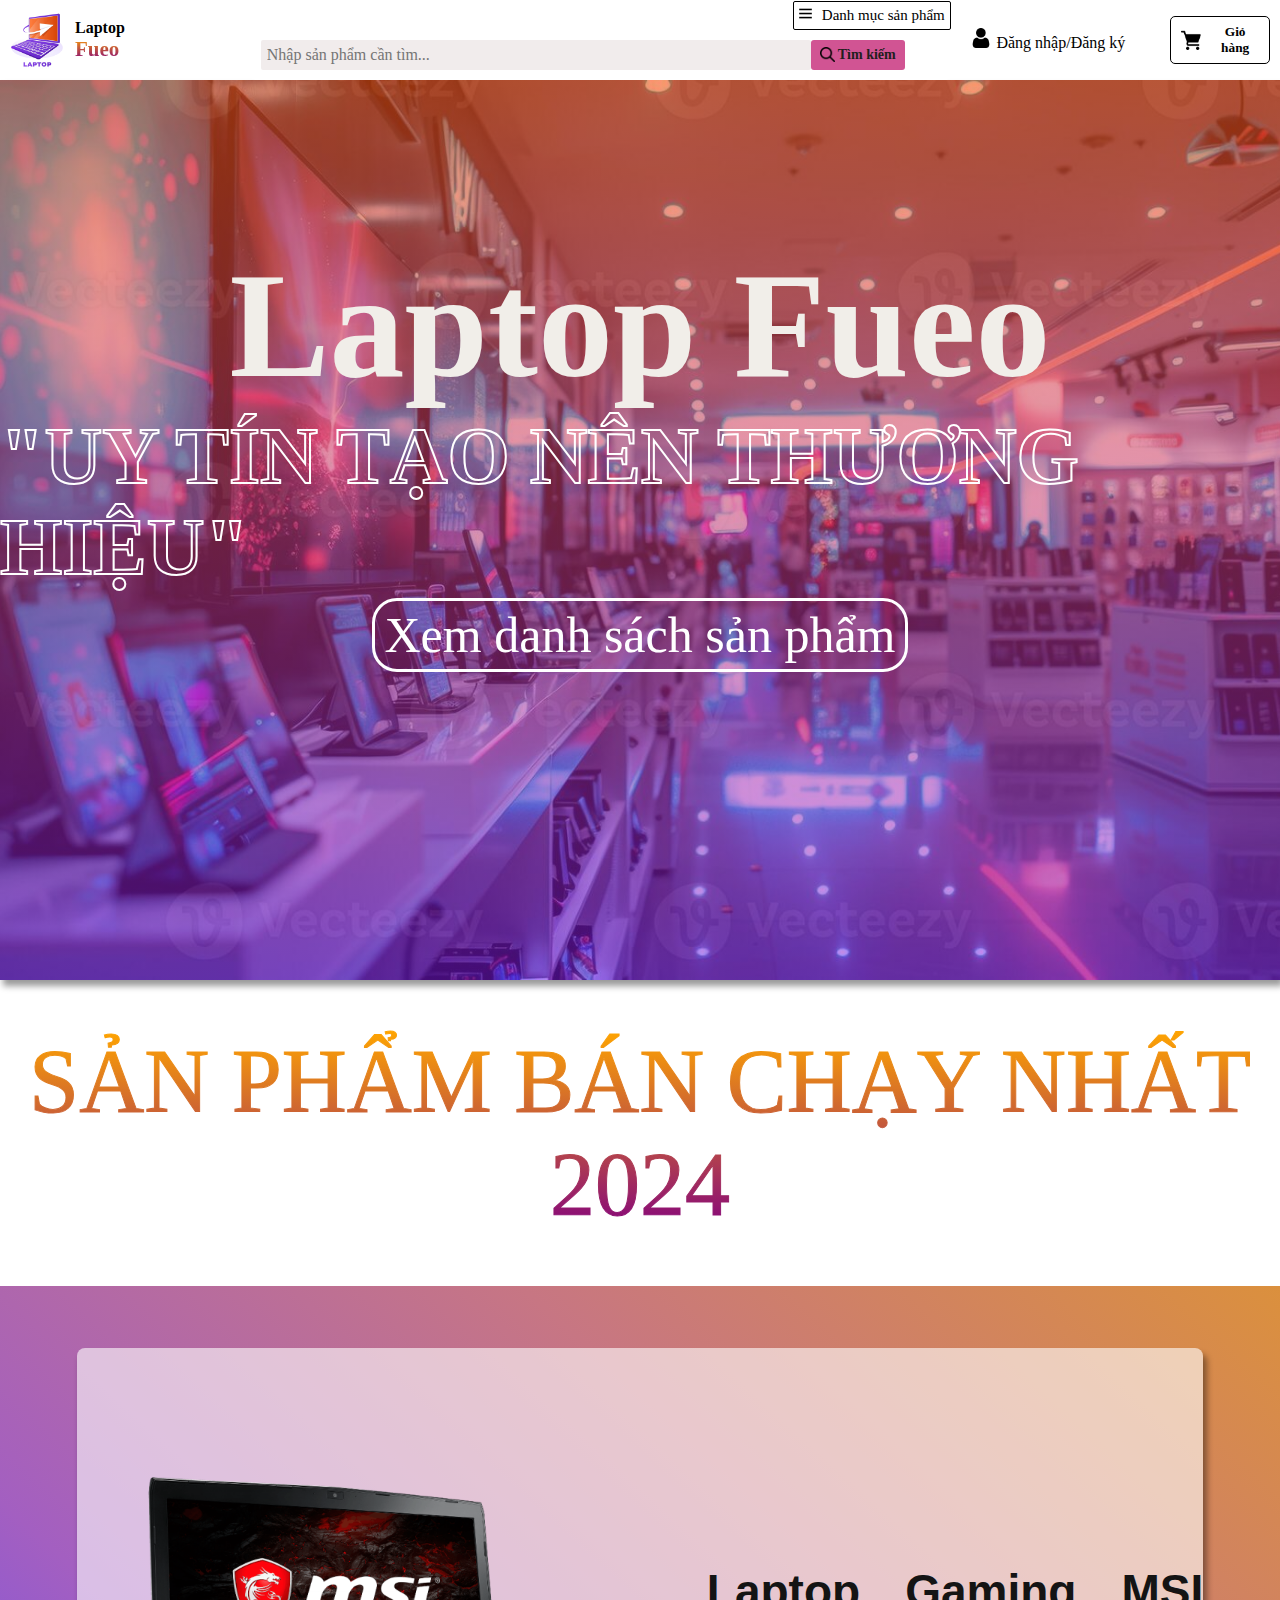
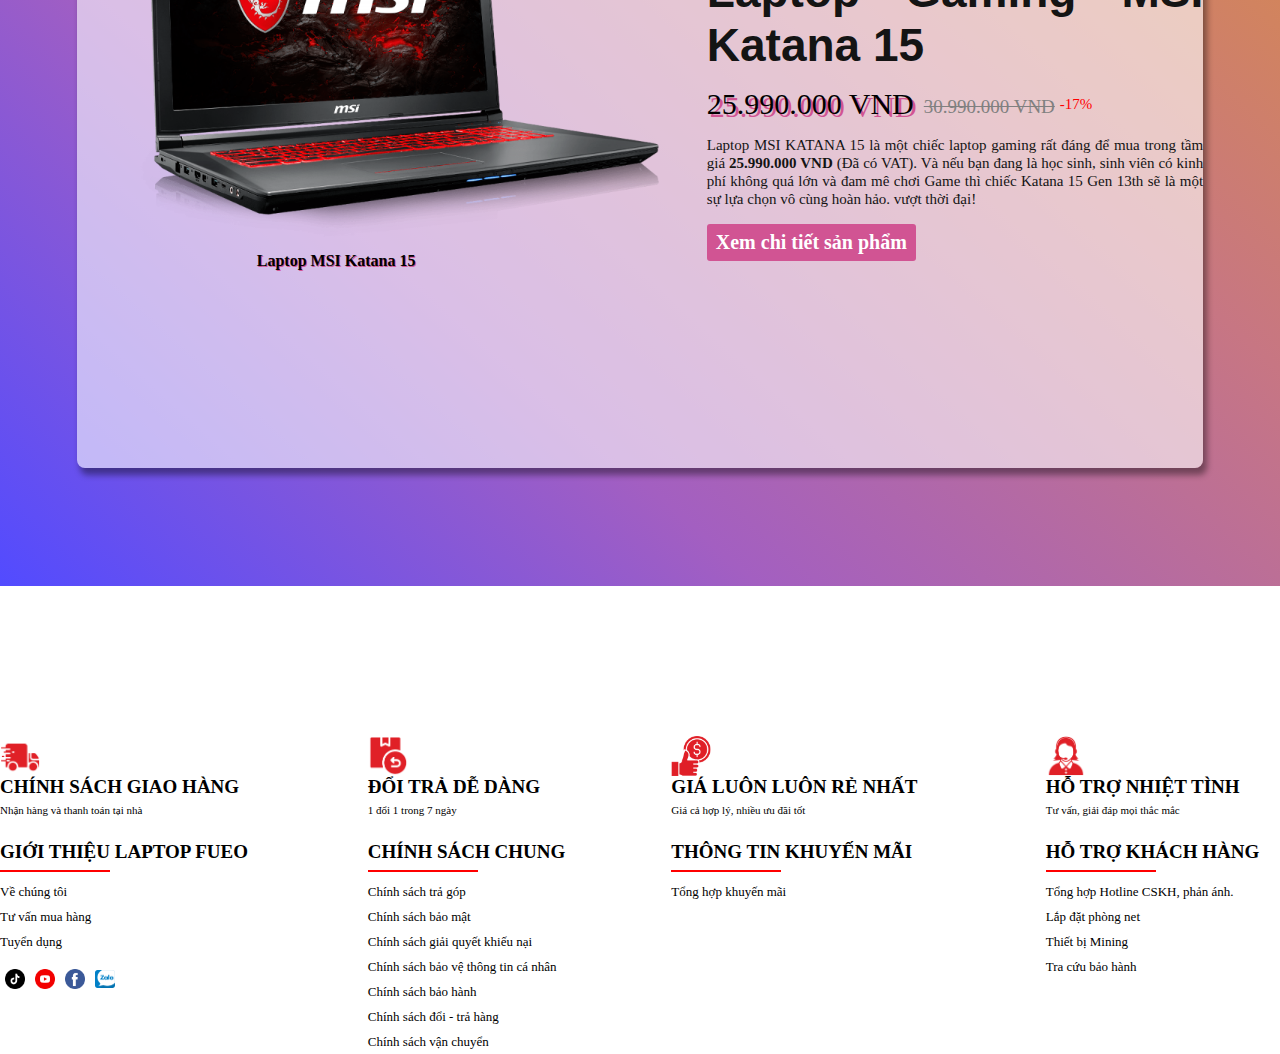
==== index.html @ b367d85f "homepage" ====
<!DOCTYPE html>
<html lang="en">

<head>
    <meta charset="UTF-8">
    <meta name="viewport" content="width=device-width, initial-scale=1.0">
    <link rel="stylesheet" href="css/index.css">
    <link rel="stylesheet" href="css/header.css">
    <link rel="stylesheet" href="css/footer.css">
    <link rel="shortcut icon" href="img/rb_2148995853.png" type="image/x-icon">
    <script src="js/customHeaderFooter.js"></script>
</head>

<body>
    <my-header></my-header>
    <div class="container">
        <div class="content">
            <div class="logo-name">Laptop Fueo</div>
            <div class="title">"UY TÍN TẠO NÊN THƯƠNG HIỆU"</div>
            <div class="group-btn">
                <button class="btn-homepage">Xem danh sách sản phẩm</button>
            </div>
        </div>
    </div>
    <div class="text">SẢN PHẨM BÁN CHẠY NHẤT 2024</div>
    <div class="advertise-container">
        <div class="homepage-content">
            <div class="left-content">
                <img src="img/laptop-homepage.png">
                <p>Laptop MSI Katana 15</p>
            </div>
            <div class="right-content">

                <h1 class="homepage-title">Laptop Gaming MSI Katana 15</h1>
                <div class="homepage-cost">
                    <div class="discount-cost">25.990.000 VND</div>
                    <div class="real-cost">30.990.000 VND</div>
                    <div class="discount-percent">-17%</div>
                </div>
                <p class="homepage-subtitle"> Laptop MSI KATANA 15 là một chiếc laptop gaming rất đáng để mua trong tầm
                    giá
                    <b>25.990.000 VND</b> (Đã có VAT). Và nếu bạn đang là học sinh, sinh viên có kinh phí không quá lớn
                    và đam
                    mê chơi Game thì chiếc Katana 15 Gen 13th sẽ là một sự lựa chọn vô cùng hoàn hảo.
                    vượt thời đại!
                </p>
                <a href="#sanpham"><button class="btn-homepage">Xem chi tiết sản phẩm</button></a>
            </div>
        </div>
    </div>

    <my-footer></my-footer>


</body>

</html>
---- css/index.css ----
* {
    margin: 0%;
    padding: 0;
    font-family: "Roboto", serif;
    box-sizing: border-box;
}

.container {
    width: 100%;
    min-height: 100vh;
    background-image: linear-gradient(rgba(247, 84, 19, 0.6), rgba(134, 24, 236, 0.5)), url(../img/backgroud-homepage.jpg);
    background-size: cover;
    background-position: center;
    display: flex;
    flex-direction: column;
    justify-content: center;
    align-items: center;
    gap: 4px;
    box-shadow: 3.2px 6.4px 6.4px hsl(0deg 0% 0% / 0.40);
}

.text {
    text-align: center;
    font-size: 90px;
    margin-top: 50px;
    font-weight: 500;
    background-image: linear-gradient(orange, purple);
    color: transparent;
    background-clip: text;
    -webkit-text-stroke-width: 1px;
}

.advertise-container {
    margin-top: 50px;
    width: 100%;
    min-height: 100vh;
    background-image: linear-gradient(42deg, #524bff, #a35fc1, #c77683, #db903d);
    background-size: cover;
    background-position: center;
    padding: 2px 6%;
}

.homepage-content {
    margin-top: 60px;
    background-color: rgba(255, 255, 255, 0.6);
    box-shadow: 3.2px 6.4px 6.4px hsl(0deg 0% 0% / 0.40);
    border-radius: 8px;
    width: 100%;
    height: 80vh;
    display: flex;
    gap: 0px;
}

.advertise {
    font-family: sans-serif;
    color: #000;
    width: 100%;
    margin-top: 5px;
    text-align: center;
    font-size: 40px;
}

.homepage-content .left-content {
    display: inline;
    padding: 0;
    margin-left: 30px;
    border: 0;
    max-width: 70%;
}

.homepage-content .left-content img {
    width: 600px;
}

.homepage-content .left-content p {
    position: absolute;
    font-weight: 600;
    text-shadow: 1px 1px #d15493;
    margin-top: -100px;
    margin-left: 150px;
}

.homepage-content .right-content {
    display: inline;
    margin: auto;
    height: 40%;
    max-width: 50%;
    text-align: justify;
    color: #141414;
}

.homepage-content .right-content .homepage-title {
    font-family: 'Poppins', sans-serif;
    font-size: 46px;
    font-weight: 600;
    margin-bottom: 15px;
}

.homepage-content .right-content .homepage-cost {
    display: flex;
    justify-content: start;
    text-align: center;
}

.homepage-content .right-content .homepage-cost .discount-cost {
    font-size: 30px;
    margin-bottom: 15px;
    color: #000;
    text-shadow: 3px 3px #d15493;
}

.homepage-content .right-content .homepage-cost .real-cost {
    font-size: 19px;
    color: gray;
    text-decoration: line-through;
    margin-top: 9px;
    margin-left: 10px;
}

.homepage-content .right-content .homepage-cost .discount-percent {
    font-size: 15px;
    margin-top: 9px;
    margin-left: 5px;
    color: rgb(255, 0, 0);
}

.homepage-content .right-content .homepage-subtitle {
    font-size: 15px;
    line-height: 18px;
    margin-bottom: 15px;
}



.homepage-content .right-content .btn-homepage {
    margin-top: 1px;
    color: #fff;
    cursor: pointer;
    padding: 7px 9px;
    border-radius: 3px;
    border: none;
    background: #d15493;
    font-size: 20px;
    font-weight: 600;
}


.container .content .title {
    font-size: 80px;
    font-weight: 900;
    color: #fff;
    -webkit-text-fill-color: transparent;
    -webkit-text-stroke-width: 2px;
}

.container .content .group-btn {
    max-width: fit-content;
    margin-inline: auto;
    margin-top: 5px;
}

.container .content .group-btn .btn-homepage {
    background: none;
    color: white;
    border-radius: 25px;
    padding: 5px 10px;
    border: solid 3px white;
    cursor: pointer;
    font-size: 50px;
}

.container .content .group-btn .btn-homepage:hover {
    background: rgba(255, 255, 255, 0.1);
    color: white;
    -webkit-text-fill-color: transparent;
    -webkit-text-stroke-width: 1px;
}

.container .content .logo-name {
    display: flex;
    justify-content: center;
    align-items: center;
    margin-top: -150px;
    font-size: 150px;
    color: rgb(241, 238, 233);
}
---- css/header.css ----
nav {
    margin: 0;
    padding: 0;
    width: 100%;
    height: 80px;
    border: 0;
    outline: 0;
    background-color: rgba(255, 255, 255, 1);
    display: flex;
    align-items: center;
    justify-content: space-between;
    padding: 0px 0;
}

.left-content {
    display: flex;
    align-items: center;
    justify-content: space-between;
}

.left-content .logo-content {
    display: flex;
    justify-content: center;
    align-items: center;
    text-decoration: none;
}

.left-content ul {
    list-style: none;
    width: 100%;
    text-align: right;
    padding-right: 10px;
}

.left-content ul li {
    display: inline-block;
    margin: 0px;
}

.left-content ul li a {
    list-style: none;
    text-decoration: none;
    color: #000;
    width: 100%;
}

.left-content ul li form {
    display: flex;
    align-items: center;
    background: #fff;
    width: 700px;
    border-radius: 5px;
    padding: 10px;
    margin-left: 50px;
}

.left-content ul li form input {
    border: 0;
    outline: 0;
    width: 550px;
    background: #f1ecec;
    font-size: 16px;
    border-radius: 2px;
    padding: 6px;
}

.left-content ul li form input:focus {
    background: #dbd5d5;
    border: 2px solid rgb(115, 166, 233);
}


.left-content ul li form .btn-search {
    padding: 7px 9px;
    border-radius: 3px;
    border: none;
    background: #d15493;
    font-size: 10px;
}

.left-content ul li form .btn-search img {
    width: 15px;
    margin-right: 3px;
    color: #fff;
}

.left-content ul li form .btn-search a {
    font-size: 14px;
    font-weight: 600;
    color: #221e1e;
    display: flex;
    justify-content: center;
    align-items: center;
}

.logo {
    width: 75px;
    cursor: pointer;

}

.logo-name {
    font-weight: 600;
    color: #000;
}

.logo-name strong {
    background-image: linear-gradient(orange, purple);
    color: transparent;
    background-clip: text;
    font-size: 21px;
    margin: 0;
}

.right-content {
    display: flex;
    align-items: center;
    justify-content: space-between;
}

.right-content ul {
    list-style: none;
    width: 100%;
    text-align: right;
    padding-right: 40px;
}

.right-content ul li {
    display: inline-block;
    margin: 10px 5px;
}

.right-content ul li a img {
    width: 20px;
    margin-right: 5px;
}

.right-content ul li a {
    color: #000;
    text-decoration: none;
}

.btn {
    display: flex;
    align-items: center;
    padding: 7px 10px;
    width: 150px;
    border: solid 1px #000;
    outline: 0;
    background-color: white;
    border-radius: 5px;
    margin-right: 10px;
    color: #000;
    font-weight: 600;
    cursor: pointer;
}

.btn:hover {
    background-color: rgb(175, 175, 175);
}


.btn img {
    width: 20px;
    margin-right: 10px;
}



.dropbtn {
    background-color: #fff;
    color: #000;
    padding: 5px;
    font-size: 15px;
    border: solid 1px #000;
    border-radius: 2px;
    cursor: pointer;
}

.dropbtn img {
    width: 13px;
    margin-right: 10px;
}

.dropdown {
    position: relative;
    display: inline-block;
}

.dropdown-content {
    display: none;
    position: absolute;
    background-color: #ffffff;
    min-width: 160px;
    box-shadow: 0px 8px 16px 0px rgba(0, 0, 0, 0.2);
    z-index: 1;
}

.dropdown-content a {
    color: black;
    padding: 12px 16px;
    text-align: left;
    text-decoration: none;
    display: block;
}

.dropdown-content a:hover {
    background-color: #f1f1f1;
}

.dropdown:hover .dropdown-content {
    display: block;
}

.dropdown:hover .dropbtn {
    background-color: #fff;
}
---- css/footer.css ----
.footer-container {
    background-color: white;
    margin-top: 150px;
}

.row {
    display: flex;
    justify-content: center;
    gap: 90px;
}

.column h2 {
    font-size: 19px;
}

.column p {
    font-size: 11px;
    line-height: 25px;
}

.icon-media {
    margin-top: 15px;
    display: flex;
    align-items: center;
    justify-content: left;
}

.icon-media img {
    width: 20px;
    margin: 0 5px;
    cursor: pointer;
}

.column .footer-subtext {
    font-size: 13px;
    line-height: 25px;
    margin-top: 7px;
}

.column .footer-subtitle {
    font-size: 19px;
    margin-bottom: 7px;
}

.footer-horizontal-line {
    border: 1px solid rgb(255, 0, 0);
    width: 110px;
}

.footer-title {
    display: flex;
    text-align: left;
    display: flex;
    flex-wrap: wrap;
    align-items: center;
}

.footer-title img {
    width: 40px;
    margin-right: 10px;
}
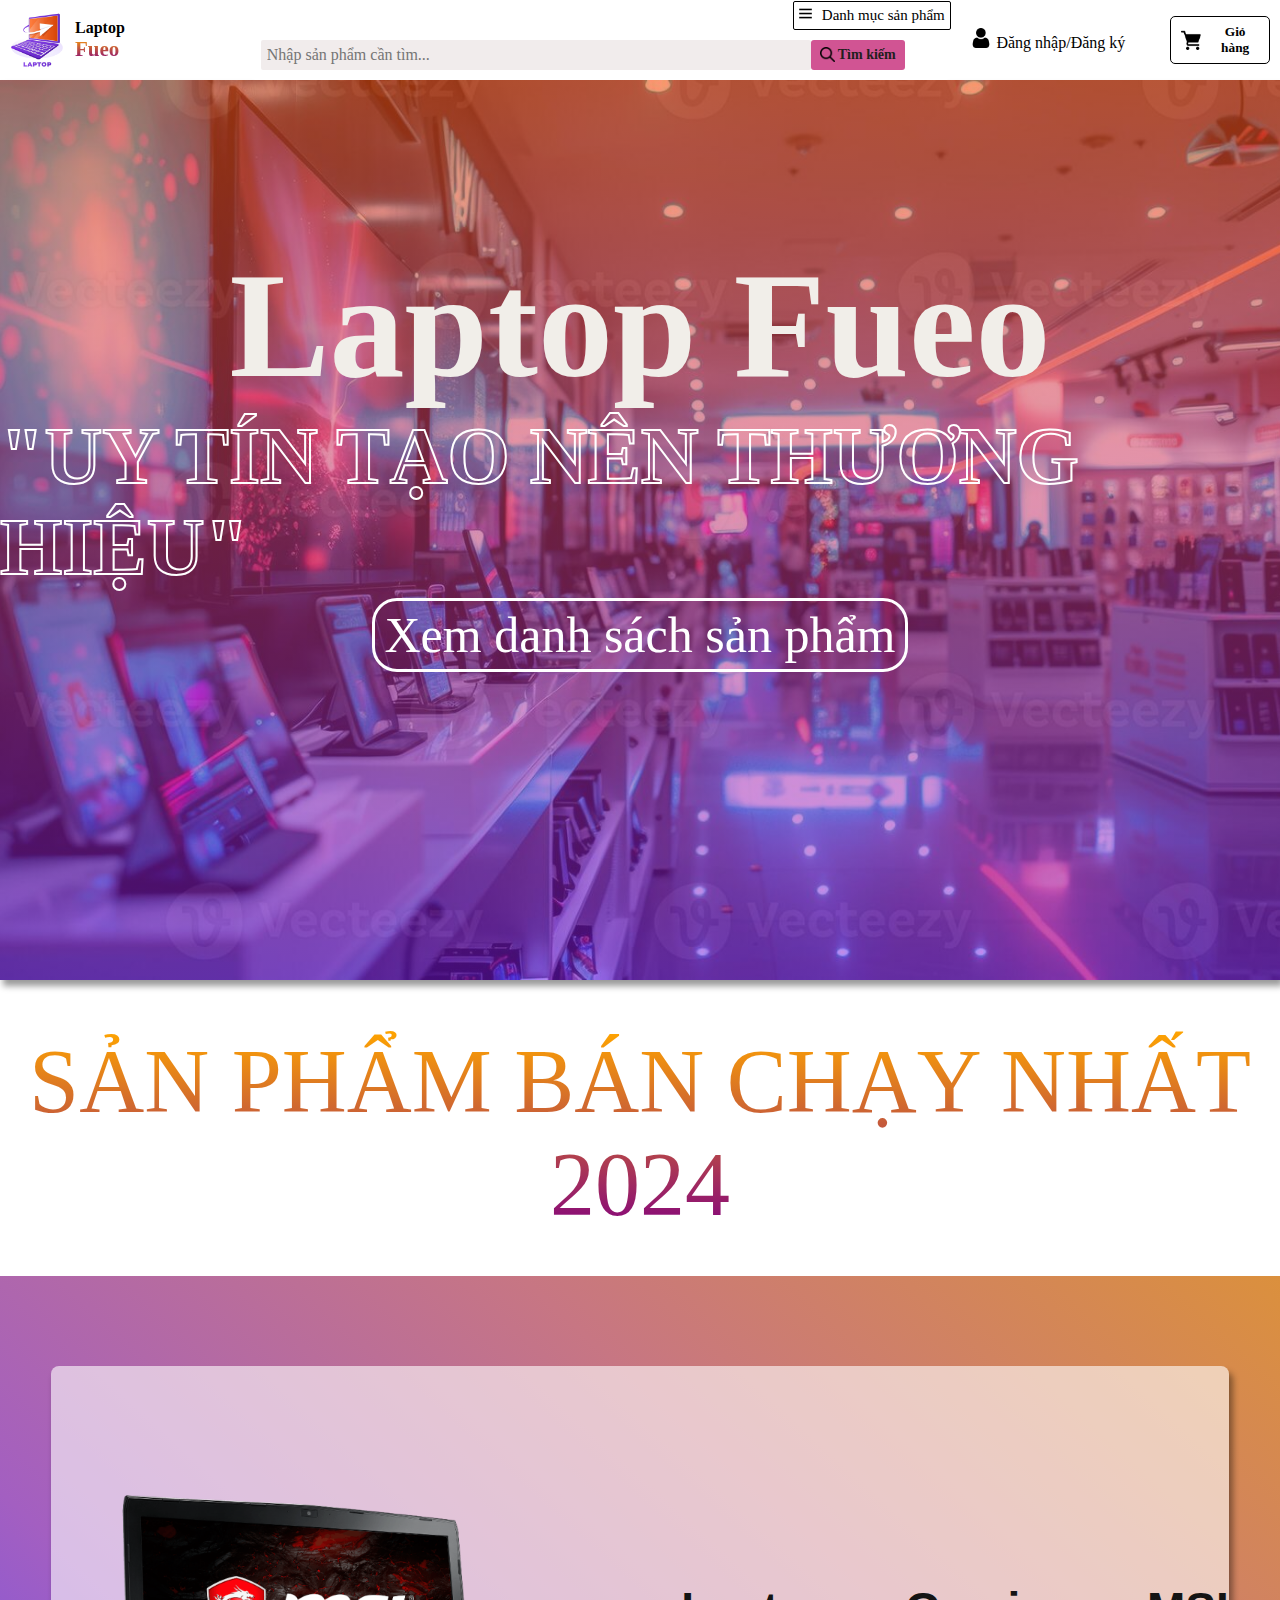
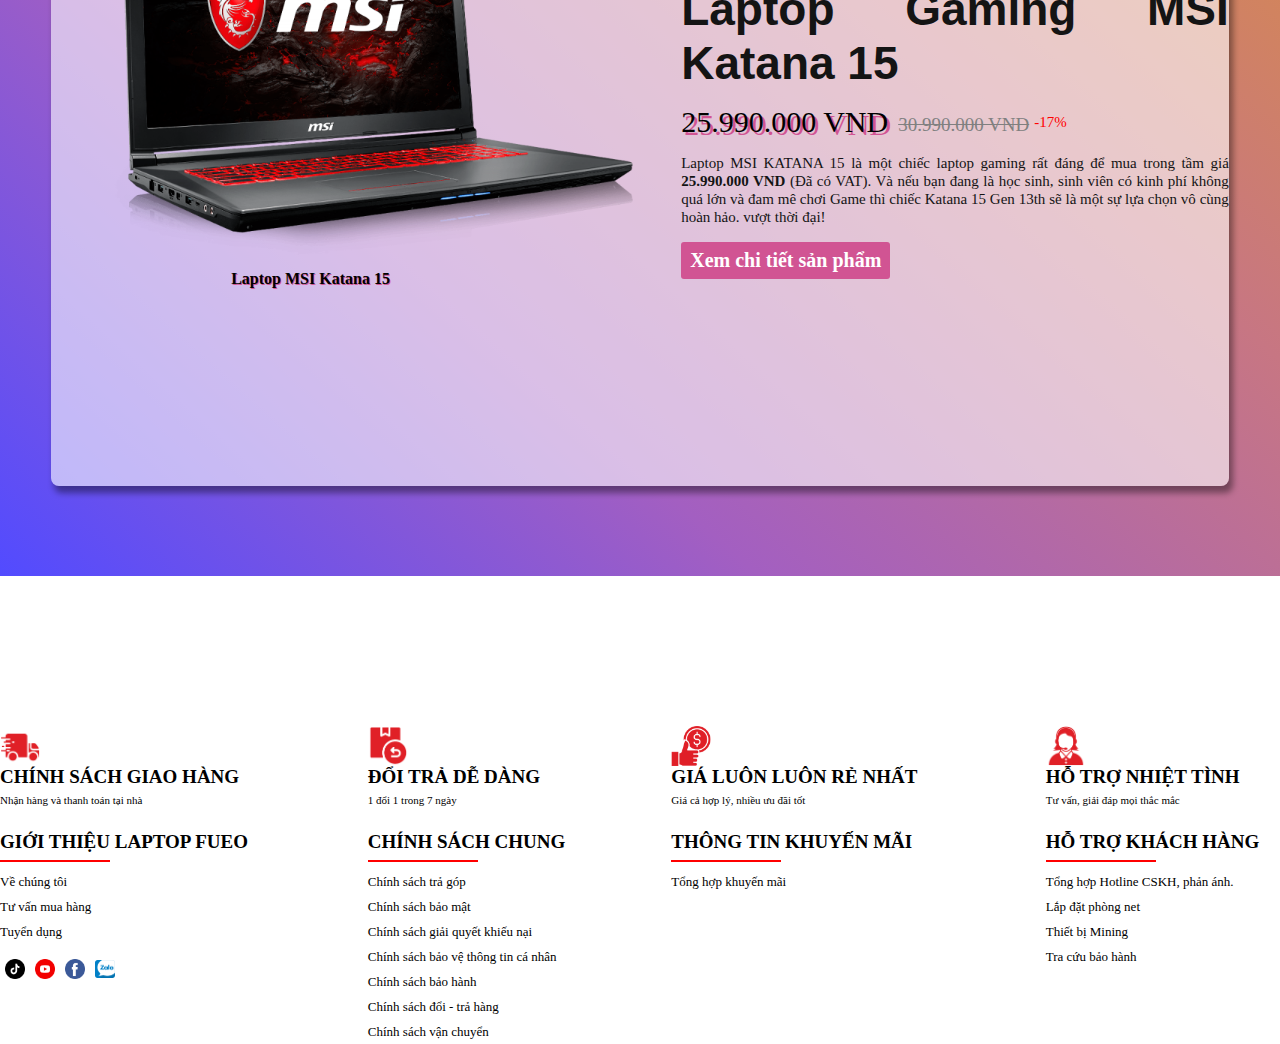
==== commit 93f455e0: "login" ====
--- a/index.html
+++ b/index.html
@@ -7,8 +7,10 @@
     <link rel="stylesheet" href="css/index.css">
     <link rel="stylesheet" href="css/header.css">
     <link rel="stylesheet" href="css/footer.css">
-    <link rel="shortcut icon" href="img/rb_2148995853.png" type="image/x-icon">
+    <link rel="shortcut icon" href="img/logo.png" type="image/x-icon">
     <script src="js/customHeaderFooter.js"></script>
+    <script src="js/homePageAdvertiseContainer.js"></script>
+
 </head>
 
 <body>
@@ -24,34 +26,32 @@
     </div>
     <div class="text">SẢN PHẨM BÁN CHẠY NHẤT 2024</div>
     <div class="advertise-container">
-        <div class="homepage-content">
+        <div class="advertise-content">
             <div class="left-content">
                 <img src="img/laptop-homepage.png">
                 <p>Laptop MSI Katana 15</p>
             </div>
             <div class="right-content">
 
-                <h1 class="homepage-title">Laptop Gaming MSI Katana 15</h1>
-                <div class="homepage-cost">
+                <h1 class="advertise-title">Laptop Gaming MSI Katana 15</h1>
+                <div class="advertise-cost">
                     <div class="discount-cost">25.990.000 VND</div>
                     <div class="real-cost">30.990.000 VND</div>
                     <div class="discount-percent">-17%</div>
                 </div>
-                <p class="homepage-subtitle"> Laptop MSI KATANA 15 là một chiếc laptop gaming rất đáng để mua trong tầm
+                <p class="advertise-subtitle">Laptop MSI KATANA 15 là một chiếc laptop gaming rất đáng để mua trong tầm
                     giá
                     <b>25.990.000 VND</b> (Đã có VAT). Và nếu bạn đang là học sinh, sinh viên có kinh phí không quá lớn
                     và đam
                     mê chơi Game thì chiếc Katana 15 Gen 13th sẽ là một sự lựa chọn vô cùng hoàn hảo.
                     vượt thời đại!
                 </p>
-                <a href="#sanpham"><button class="btn-homepage">Xem chi tiết sản phẩm</button></a>
+                <a href="#sanpham"><button class="btn-advertise">Xem chi tiết sản phẩm</button></a>
             </div>
         </div>
     </div>
-
     <my-footer></my-footer>
-
-
+    <script src="js/slideshow.js"></script>
 </body>
 
 </html>--- a/css/index.css
+++ b/css/index.css
@@ -27,40 +27,50 @@
     background-image: linear-gradient(orange, purple);
     color: transparent;
     background-clip: text;
-    -webkit-text-stroke-width: 1px;
 }
 
 .advertise-container {
-    margin-top: 50px;
+    margin-top: 40px;
     width: 100%;
     min-height: 100vh;
     background-image: linear-gradient(42deg, #524bff, #a35fc1, #c77683, #db903d);
     background-size: cover;
     background-position: center;
-    padding: 2px 6%;
+    padding: 2px 4%;
+    display: flex;
+    gap: 0px;
+    align-items: center;
 }
 
-.homepage-content {
-    margin-top: 60px;
+.btn-prev,
+.btn-next {
+    color: white;
+    font-size: 50px;
+    cursor: pointer;
+    margin-inline: 10px;
+}
+
+.advertise-content {
     background-color: rgba(255, 255, 255, 0.6);
     box-shadow: 3.2px 6.4px 6.4px hsl(0deg 0% 0% / 0.40);
     border-radius: 8px;
     width: 100%;
     height: 80vh;
     display: flex;
+    justify-content: center;
     gap: 0px;
 }
 
-.advertise {
+/* .advertise {
     font-family: sans-serif;
     color: #000;
     width: 100%;
     margin-top: 5px;
     text-align: center;
     font-size: 40px;
-}
+} */
 
-.homepage-content .left-content {
+.advertise-content .left-content {
     display: inline;
     padding: 0;
     margin-left: 30px;
@@ -68,11 +78,11 @@
     max-width: 70%;
 }
 
-.homepage-content .left-content img {
+.advertise-content .left-content img {
     width: 600px;
 }
 
-.homepage-content .left-content p {
+.advertise-content .left-content p {
     position: absolute;
     font-weight: 600;
     text-shadow: 1px 1px #d15493;
@@ -80,7 +90,7 @@
     margin-left: 150px;
 }
 
-.homepage-content .right-content {
+.advertise-content .right-content {
     display: inline;
     margin: auto;
     height: 40%;
@@ -89,27 +99,27 @@
     color: #141414;
 }
 
-.homepage-content .right-content .homepage-title {
+.advertise-content .right-content .advertise-title {
     font-family: 'Poppins', sans-serif;
     font-size: 46px;
     font-weight: 600;
     margin-bottom: 15px;
 }
 
-.homepage-content .right-content .homepage-cost {
+.advertise-content .right-content .advertise-cost {
     display: flex;
     justify-content: start;
     text-align: center;
 }
 
-.homepage-content .right-content .homepage-cost .discount-cost {
+.advertise-content .right-content .advertise-cost .discount-cost {
     font-size: 30px;
     margin-bottom: 15px;
     color: #000;
     text-shadow: 3px 3px #d15493;
 }
 
-.homepage-content .right-content .homepage-cost .real-cost {
+.advertise-content .right-content .advertise-cost .real-cost {
     font-size: 19px;
     color: gray;
     text-decoration: line-through;
@@ -117,14 +127,14 @@
     margin-left: 10px;
 }
 
-.homepage-content .right-content .homepage-cost .discount-percent {
+.advertise-content .right-content .advertise-cost .discount-percent {
     font-size: 15px;
     margin-top: 9px;
     margin-left: 5px;
     color: rgb(255, 0, 0);
 }
 
-.homepage-content .right-content .homepage-subtitle {
+.advertise-content .right-content .advertise-subtitle {
     font-size: 15px;
     line-height: 18px;
     margin-bottom: 15px;
@@ -132,7 +142,7 @@
 
 
 
-.homepage-content .right-content .btn-homepage {
+.advertise-content .right-content .btn-advertise {
     margin-top: 1px;
     color: #fff;
     cursor: pointer;
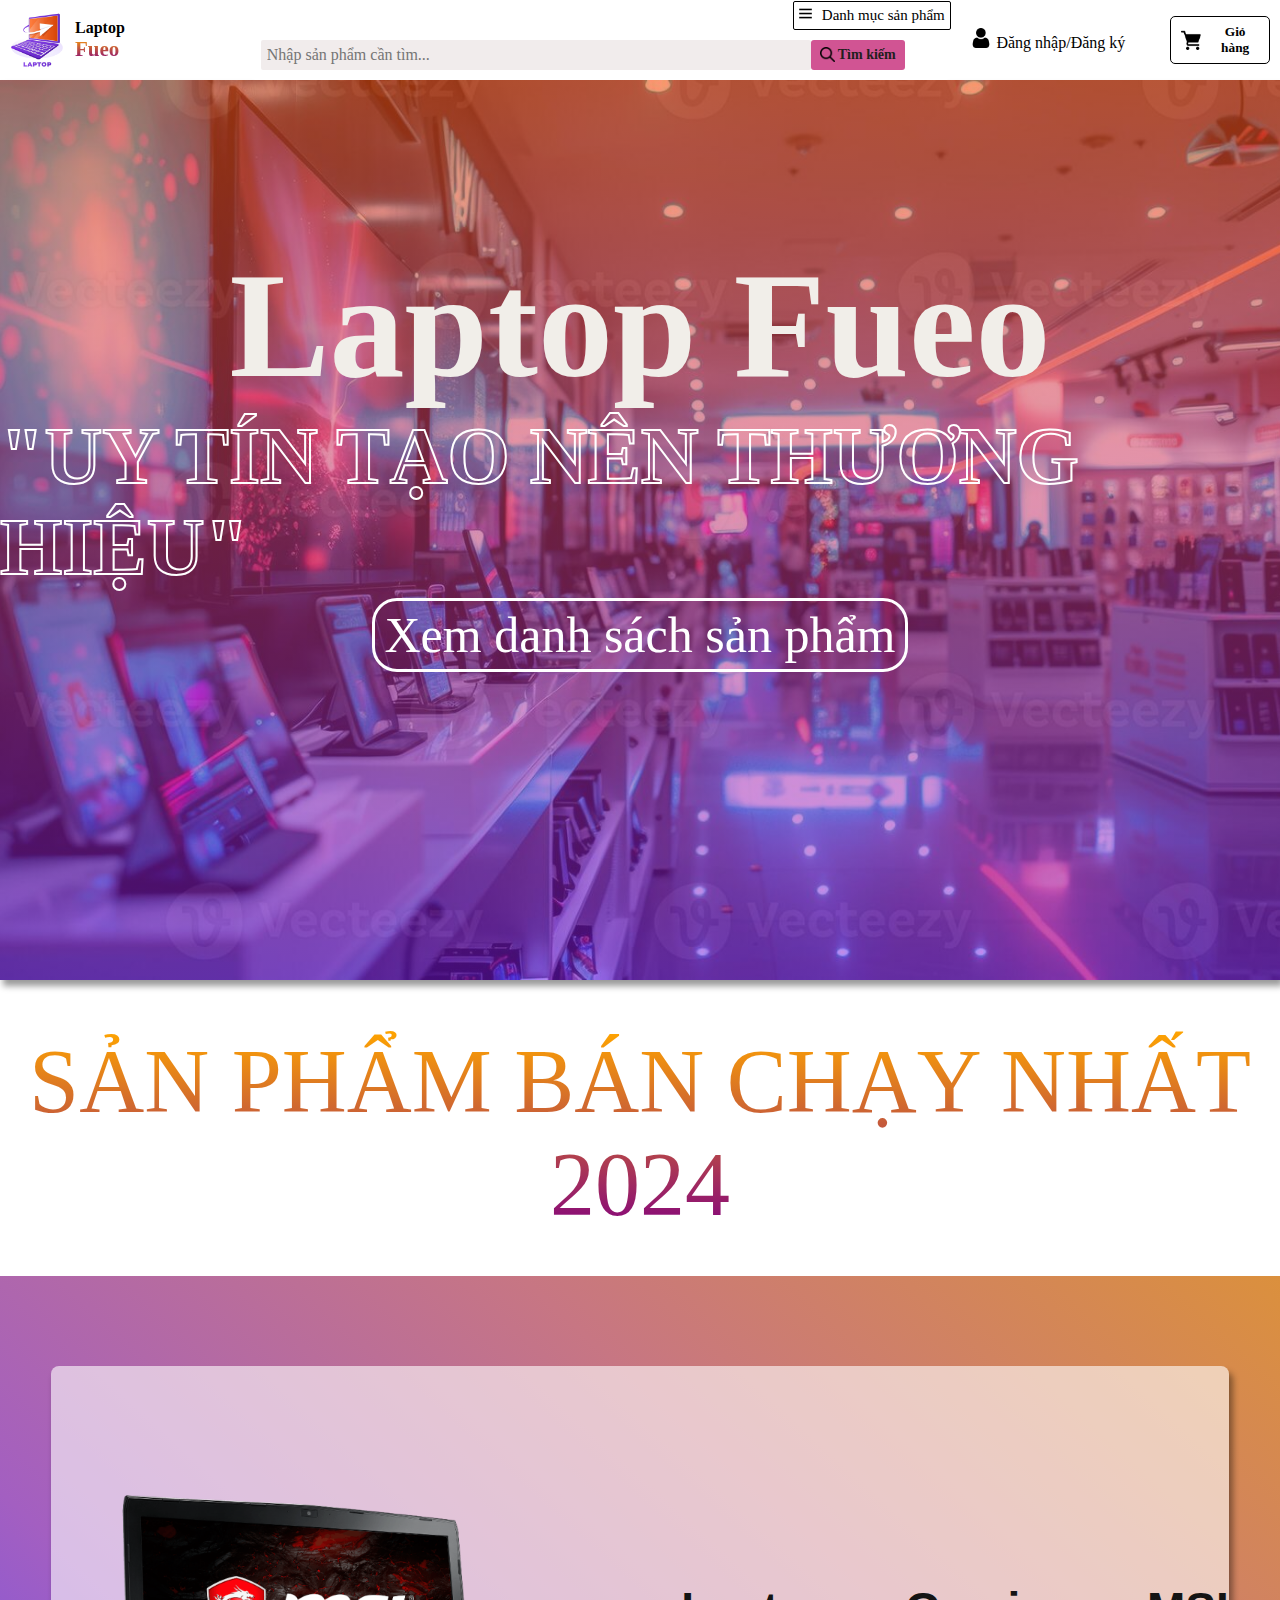
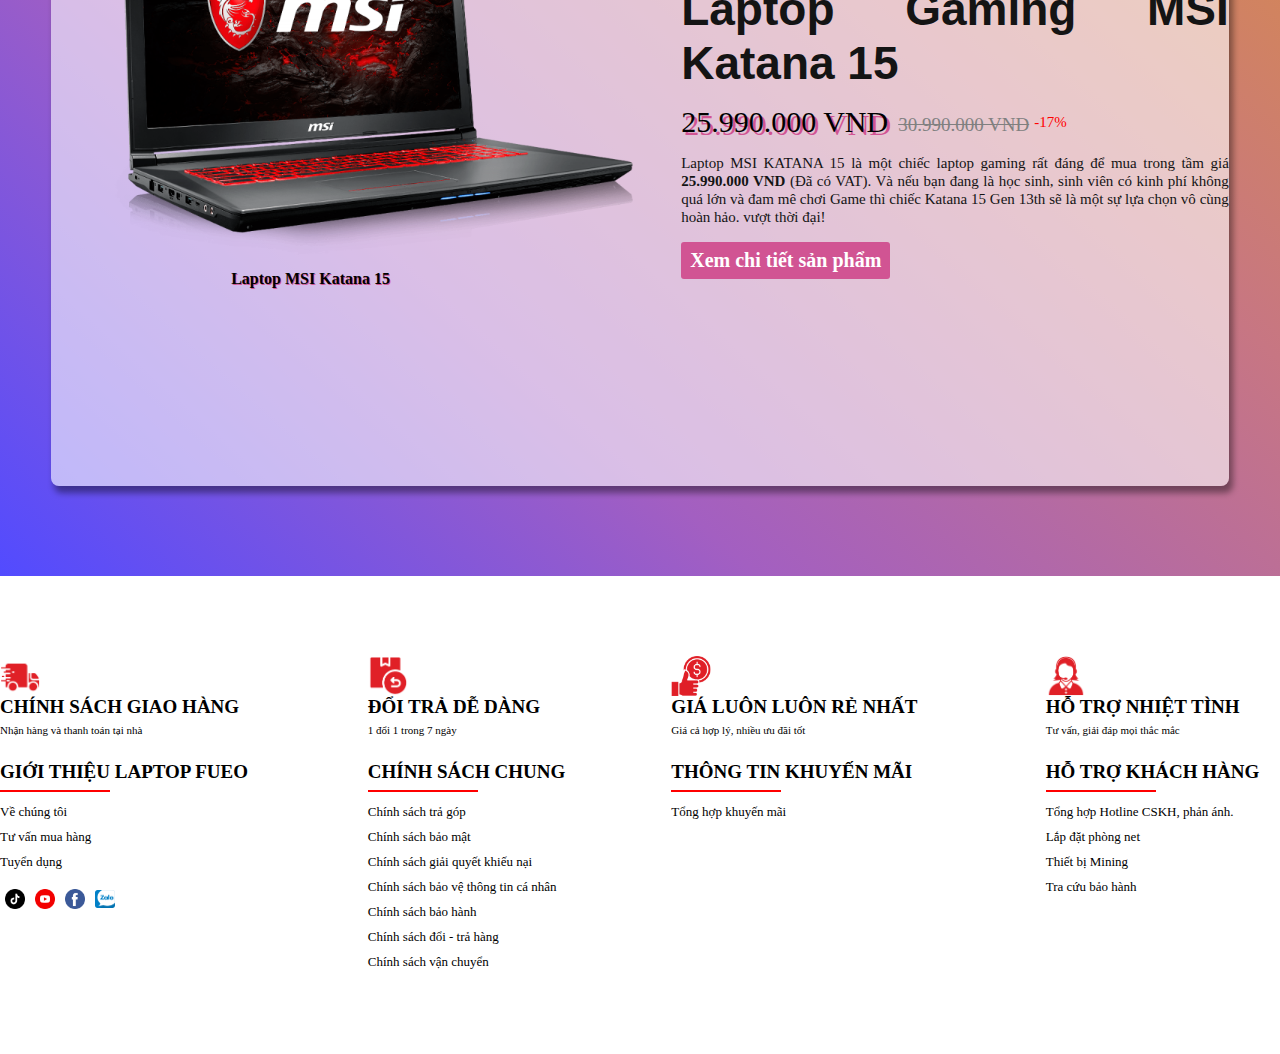
==== commit 23c2988b: "products page (add slideshow banner)" ====
--- a/index.html
+++ b/index.html
@@ -20,7 +20,7 @@
             <div class="logo-name">Laptop Fueo</div>
             <div class="title">"UY TÍN TẠO NÊN THƯƠNG HIỆU"</div>
             <div class="group-btn">
-                <button class="btn-homepage">Xem danh sách sản phẩm</button>
+                <a href="products.html"><button class="btn-homepage">Xem danh sách sản phẩm</button></a>
             </div>
         </div>
     </div>
--- a/css/footer.css
+++ b/css/footer.css
@@ -1,6 +1,7 @@
 .footer-container {
     background-color: white;
-    margin-top: 150px;
+    margin-top: 80px;
+    margin-bottom: 80px;
 }
 
 .row {
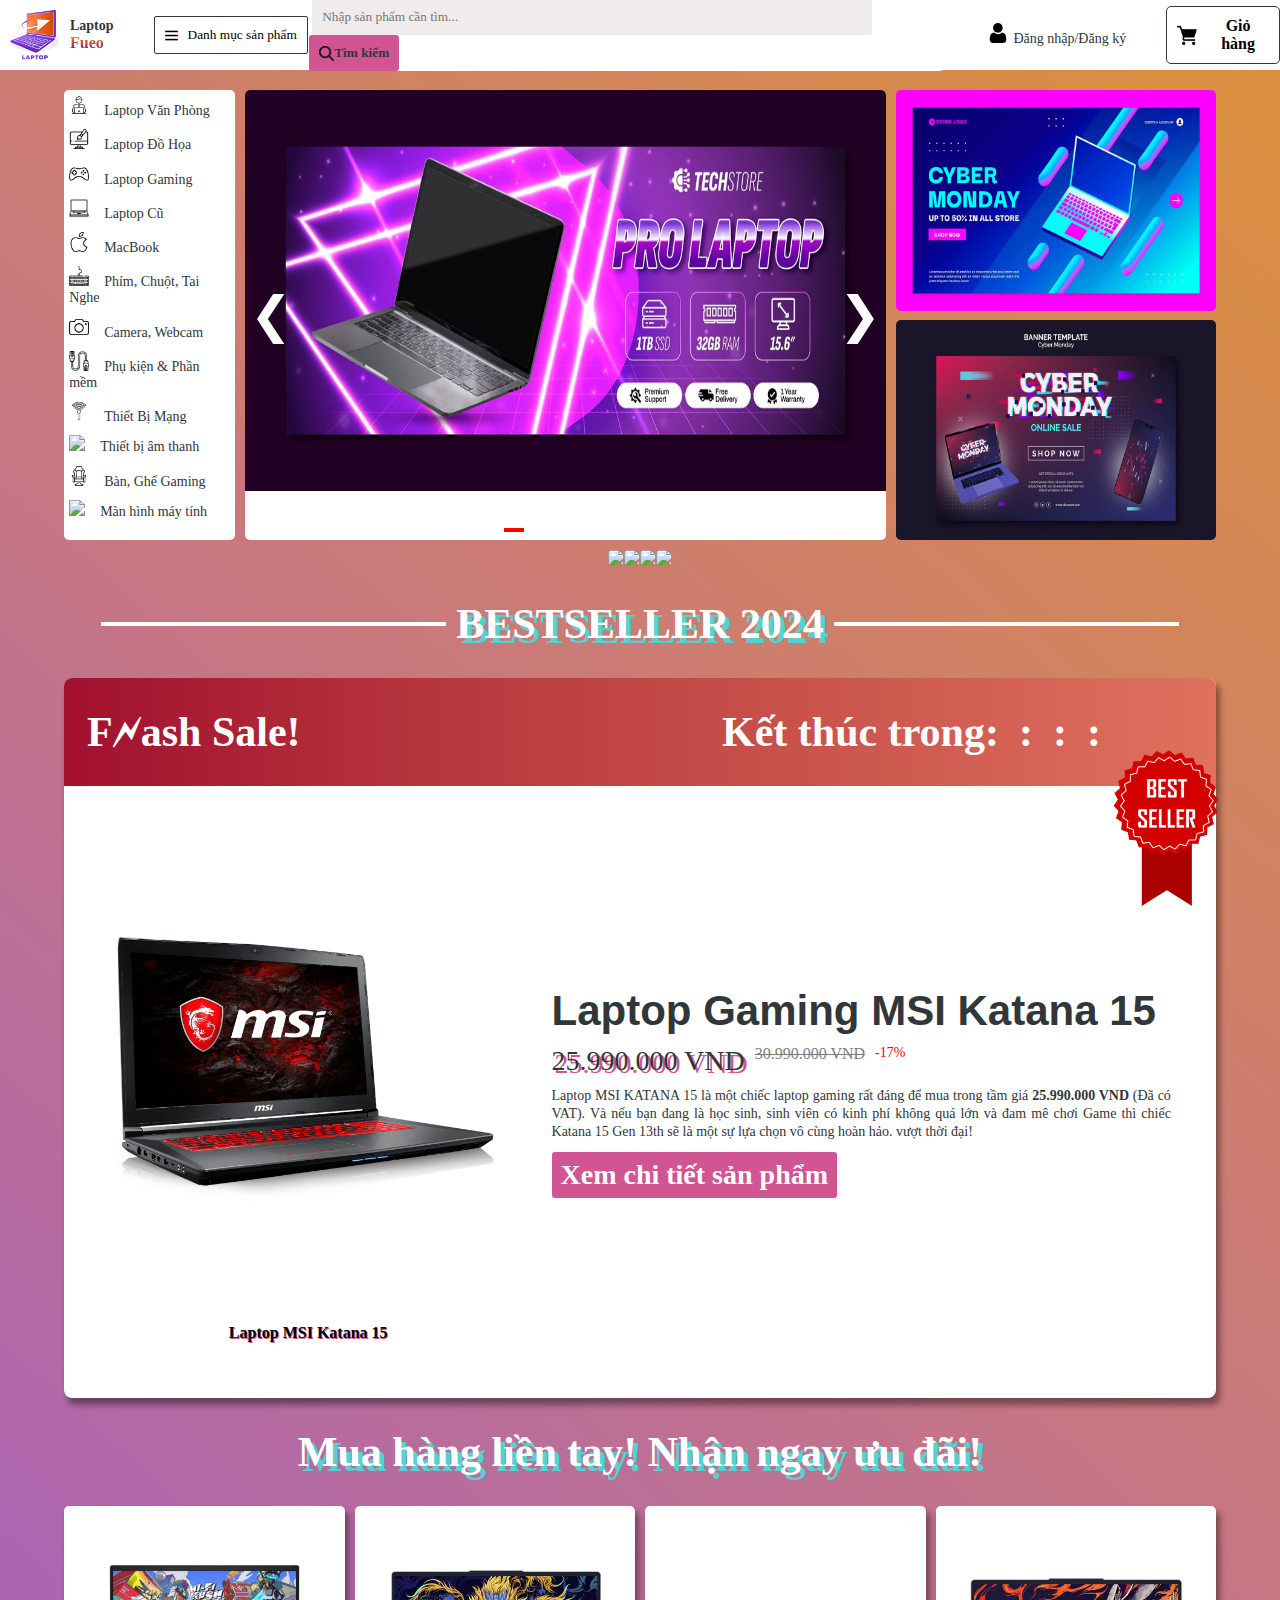
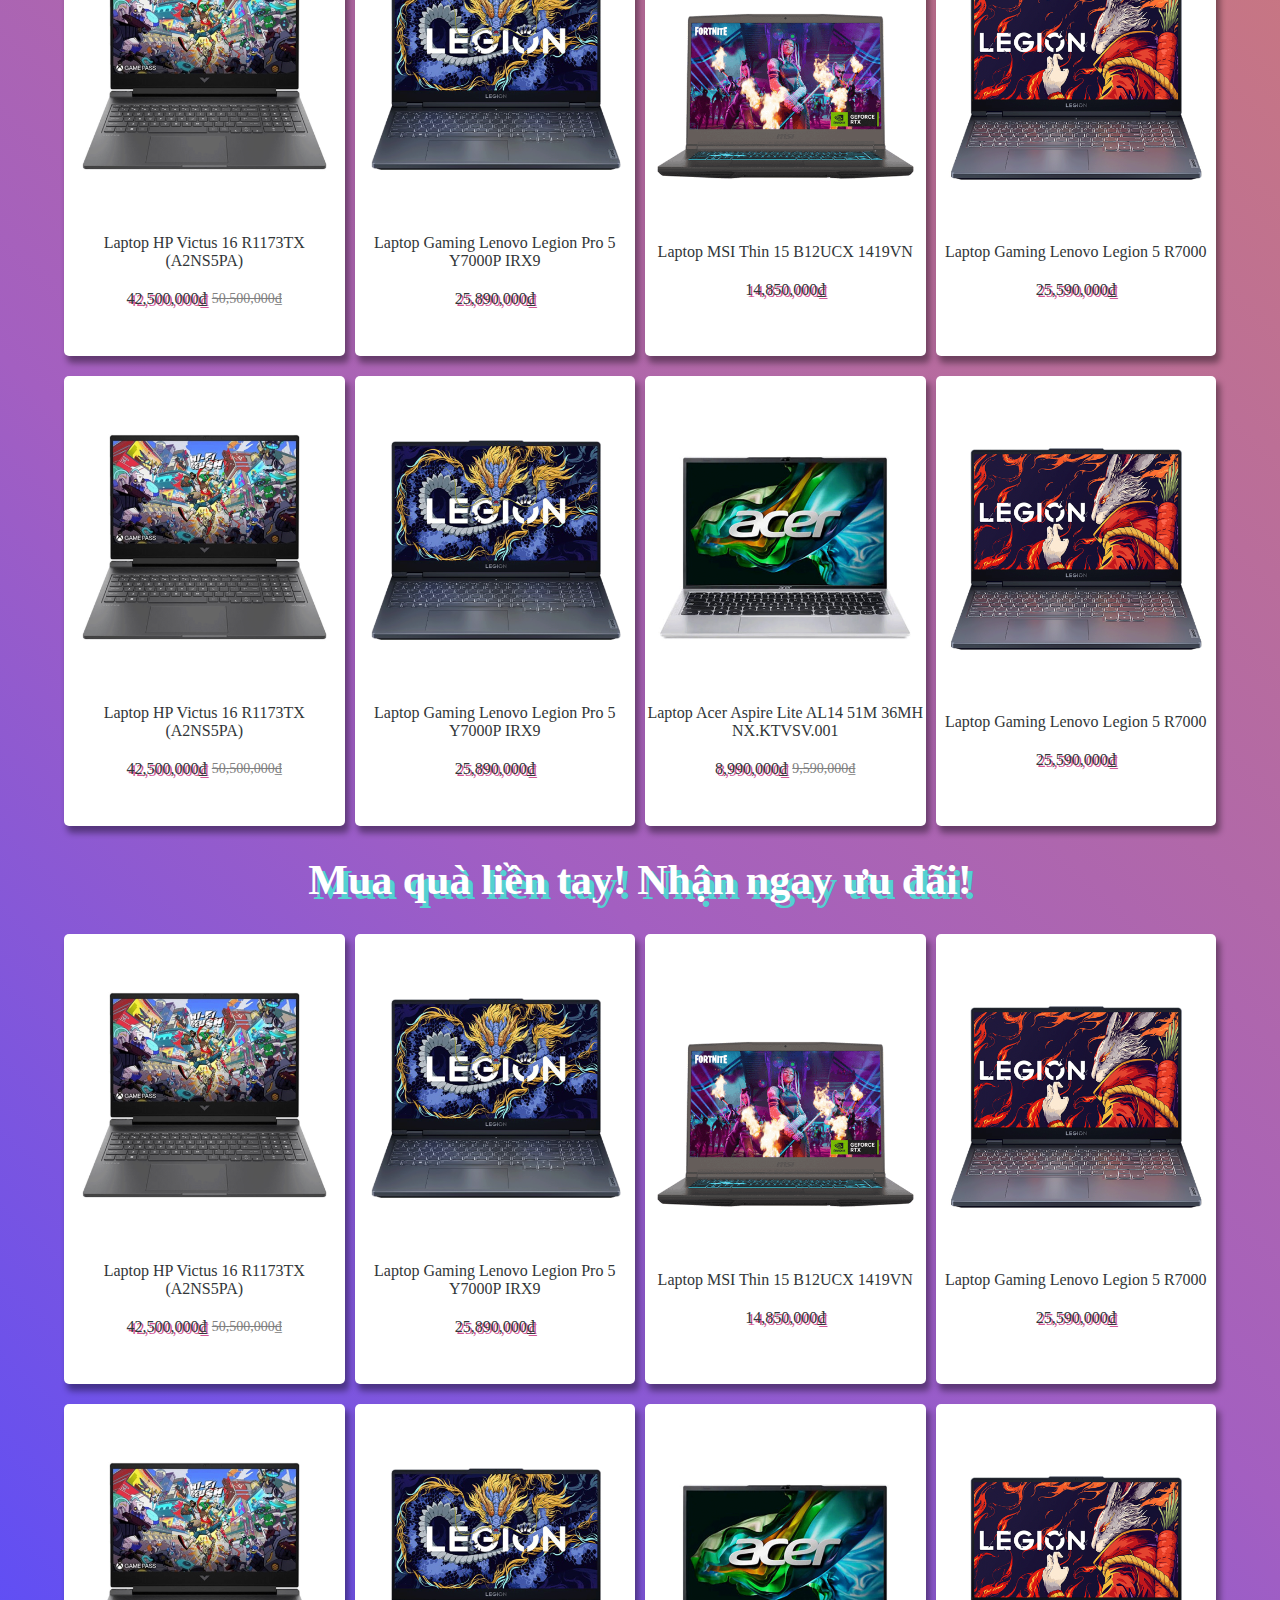
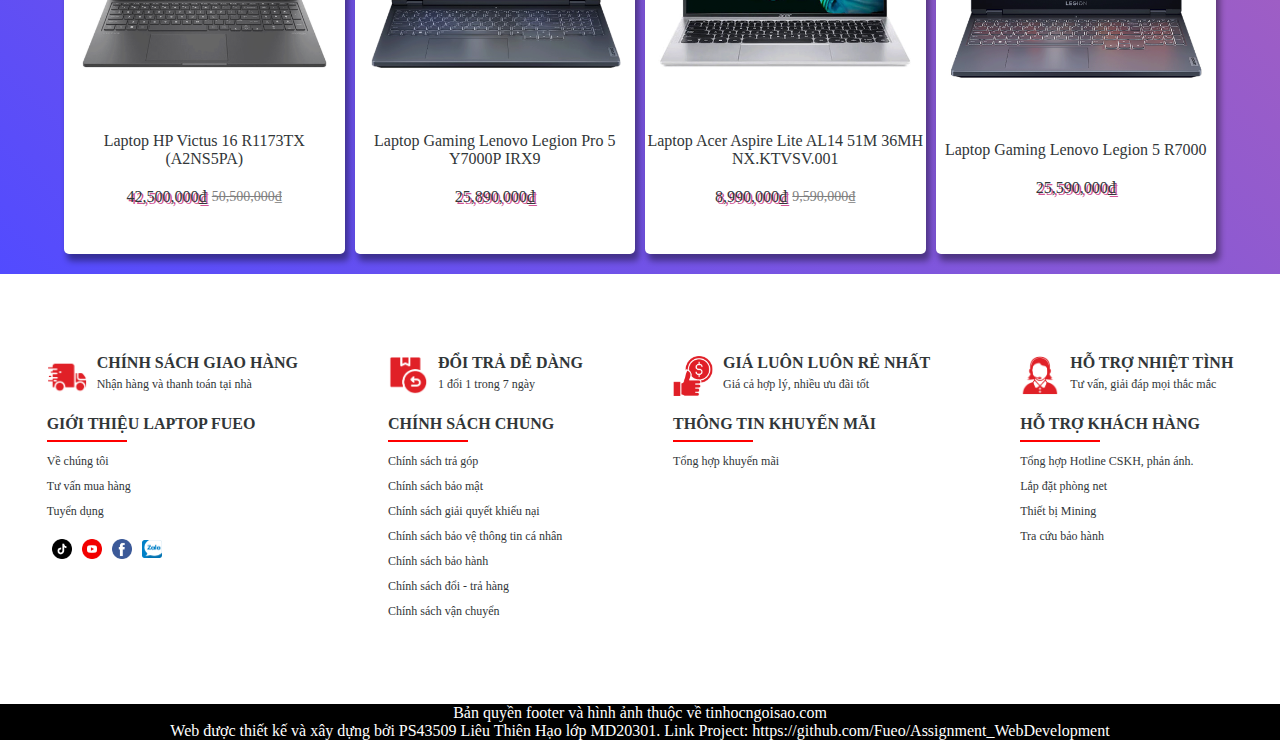
==== commit 63198513: "update index" ====
--- a/index.html
+++ b/index.html
@@ -4,54 +4,286 @@
 <head>
     <meta charset="UTF-8">
     <meta name="viewport" content="width=device-width, initial-scale=1.0">
-    <link rel="stylesheet" href="css/index.css">
+    <title>Index</title>
     <link rel="stylesheet" href="css/header.css">
     <link rel="stylesheet" href="css/footer.css">
+    <link rel="stylesheet" href="css/index.css">
     <link rel="shortcut icon" href="img/logo.png" type="image/x-icon">
     <script src="js/customHeaderFooter.js"></script>
-    <script src="js/homePageAdvertiseContainer.js"></script>
-
 </head>
 
 <body>
     <my-header></my-header>
-    <div class="container">
-        <div class="content">
-            <div class="logo-name">Laptop Fueo</div>
-            <div class="title">"UY TÍN TẠO NÊN THƯƠNG HIỆU"</div>
-            <div class="group-btn">
-                <a href="products.html"><button class="btn-homepage">Xem danh sách sản phẩm</button></a>
-            </div>
-        </div>
-    </div>
-    <div class="text">SẢN PHẨM BÁN CHẠY NHẤT 2024</div>
-    <div class="advertise-container">
-        <div class="advertise-content">
-            <div class="left-content">
-                <img src="img/laptop-homepage.png">
-                <p>Laptop MSI Katana 15</p>
-            </div>
-            <div class="right-content">
-
-                <h1 class="advertise-title">Laptop Gaming MSI Katana 15</h1>
-                <div class="advertise-cost">
-                    <div class="discount-cost">25.990.000 VND</div>
-                    <div class="real-cost">30.990.000 VND</div>
-                    <div class="discount-percent">-17%</div>
-                </div>
-                <p class="advertise-subtitle">Laptop MSI KATANA 15 là một chiếc laptop gaming rất đáng để mua trong tầm
-                    giá
-                    <b>25.990.000 VND</b> (Đã có VAT). Và nếu bạn đang là học sinh, sinh viên có kinh phí không quá lớn
-                    và đam
-                    mê chơi Game thì chiếc Katana 15 Gen 13th sẽ là một sự lựa chọn vô cùng hoàn hảo.
-                    vượt thời đại!
-                </p>
-                <a href="#sanpham"><button class="btn-advertise">Xem chi tiết sản phẩm</button></a>
+    <div class="product-container">
+        <!-- <div class="navigation-bar">
+            <div class="navigate-btn-group">
+                <div class="homepage-btn">
+                    <a href="index.html">Trang chủ</a>
+                    /
+                </div>
+                <div class="products-btn">
+                    <a href="products.html">Danh sách sản phẩm </a>
+                </div>
+            </div>
+        </div> -->
+        <div class="product-content">
+            <div class="product-left-content">
+                <ul class="product-list-menu">
+                    <li><img src="img/product-icon1.png">Laptop Văn Phòng</li>
+                    <li><img src="img/product-icon2.png">Laptop Đồ Họa</li>
+                    <li><img src="img/product-icon3.png">Laptop Gaming</li>
+                    <li><img src="img/product-icon4.png">Laptop Cũ</li>
+                    <li><img src="img/product-icon10.png">MacBook</li>
+                    <li><img src="img/product-icon5.png">Phím, Chuột, Tai Nghe</li>
+                    <li><img src="img/product-icon6.png">Camera, Webcam</li>
+                    <li><img src="img/product-icon7.png">Phụ kiện & Phần mềm</li>
+                    <li><img src="img/product-icon8.png">Thiết Bị Mạng</li>
+                    <li><img src="img/product-icon11.png">Thiết bị âm thanh</li>
+                    <li><img src="img/product-icon9.png">Bàn, Ghế Gaming</li>
+                    <li><img src="img/product-icon12.png">Màn hình máy tính</li>
+
+                </ul>
+            </div>
+            <div class="product-right-content">
+                <div class="product-upper-content">
+                    <div class="product-banner">
+                        <div class="product-list-banner">
+                            <img src="img/product-banner1.jpg" class="banner">
+                            <img src="img/product-banner2.jpg" class="banner">
+                            <img src="img/product-banner3.jpg" class="banner">
+                            <img src="img/product-banner5.jpg" class="banner">
+                            <img src="img/product-banner6.jpg" class="banner">
+                        </div>
+                        <div class="btns">
+                            <div class="btn-left product-btn">&#10094</div>
+                            <div class="btn-right product-btn">&#10095</div>
+                        </div>
+                        <div class="product-index-banners">
+                            <div class="index-item index-item-0 active"></div>
+                            <div class="index-item index-item-1"></div>
+                            <div class="index-item index-item-2"></div>
+                            <div class="index-item index-item-3"></div>
+                            <div class="index-item index-item-4"></div>
+                        </div>
+                    </div>
+                    <div class="products">
+                        <div class="product">
+                            <img src="img/product-banner7.jpg">
+                        </div>
+                        <div class="product">
+                            <img src="img/product-banner8.jpg">
+                        </div>
+                    </div>
+                </div>
+            </div>
+        </div>
+        <div class="product-under-content">
+            <div class="products">
+                <div class="product">
+                    <img src="img/product-banner11.jpg">
+                </div>
+                <div class="product">
+                    <img src="img/product-banner12.jpg">
+                </div>
+                <div class="product">
+                    <img src="img/product-banner9.jpg">
+                </div>
+                <div class="product">
+                    <img src="img/product-banner10.jpg">
+                </div>
+            </div>
+        </div>
+        <div class="product-content-2">
+            <div class="title">
+                <hr>
+                <div>BESTSELLER 2024</div>
+                <hr>
+            </div>
+            <div class="advertise-container">
+                <div class="advertise-header">
+                    <div class="text">F&#128498ash Sale!</div>
+                    <div class="countdown">
+                        <div class="text-countdown">Kết thúc trong: </div>
+                        <div class="timer">
+                            <div id="day"></div>:
+                            <div id="hour"></div>:
+                            <div id="minute"></div>:
+                            <div id="second"></div>
+                        </div>
+                    </div>
+                </div>
+                <div class="advertise-content">
+                    <div class="left-content">
+                        <img src="img/laptop-homepage.png">
+                        <p>Laptop MSI Katana 15</p>
+                    </div>
+                    <div class="right-content">
+
+                        <h1 class="advertise-title">Laptop Gaming MSI Katana 15</h1>
+                        <div class="advertise-cost">
+                            <div class="discount-cost">25.990.000 VND</div>
+                            <div class="real-cost">30.990.000 VND</div>
+                            <div class="discount-percent">-17%</div>
+                        </div>
+                        <p class="advertise-subtitle">Laptop MSI KATANA 15 là một chiếc laptop gaming rất đáng để mua
+                            trong
+                            tầm
+                            giá
+                            <b>25.990.000 VND</b> (Đã có VAT). Và nếu bạn đang là học sinh, sinh viên có kinh phí không
+                            quá
+                            lớn
+                            và đam
+                            mê chơi Game thì chiếc Katana 15 Gen 13th sẽ là một sự lựa chọn vô cùng hoàn hảo.
+                            vượt thời đại!
+                        </p>
+                        <a href="#sanpham"><button class="btn-advertise">Xem chi tiết sản phẩm</button></a>
+                    </div>
+                </div>
+                <img src="img/bestseller.png" class="bestseller-icon" disabled>
+            </div>
+        </div>
+        <div class="product-content-3">
+            <div class="title">
+                Mua hàng liền tay! Nhận ngay ưu đãi!
+            </div>
+            <div class="list-product">
+                <div class="product">
+                    <img src="img/laptop1.webp">
+                    <div class="product-title">Laptop HP Victus 16 R1173TX (A2NS5PA)</div>
+                    <div class="product-price">
+                        <div class="discount-price">42,500,000₫</div>
+                        <div class="original-price">50,500,000₫</div>
+                    </div>
+                </div>
+                <div class="product">
+                    <img src="img/laptop3.webp">
+                    <div class="product-title">Laptop Gaming Lenovo Legion Pro 5 Y7000P IRX9</div>
+                    <div class="product-price">
+                        <div class="discount-price">25,890,000₫</div>
+                    </div>
+                </div>
+                <div class="product">
+                    <img src="img/laptop5.webp">
+                    <div class="product-title">Laptop MSI Thin 15 B12UCX 1419VN</div>
+                    <div class="product-price">
+                        <div class="discount-price">14,850,000₫</div>
+                    </div>
+                </div>
+                <div class="product">
+                    <img src="img/laptop4.webp">
+                    <div class="product-title">Laptop Gaming Lenovo Legion 5 R7000</div>
+                    <div class="product-price">
+                        <div class="discount-price">25,590,000₫</div>
+                    </div>
+                </div>
+            </div>
+            <div class="list-product mt-20">
+                <div class="product">
+                    <img src="img/laptop1.webp">
+                    <div class="product-title">Laptop HP Victus 16 R1173TX (A2NS5PA)</div>
+                    <div class="product-price">
+                        <div class="discount-price">42,500,000₫</div>
+                        <div class="original-price">50,500,000₫</div>
+                    </div>
+                </div>
+                <div class="product">
+                    <img src="img/laptop3.webp">
+                    <div class="product-title">Laptop Gaming Lenovo Legion Pro 5 Y7000P IRX9</div>
+                    <div class="product-price">
+                        <div class="discount-price">25,890,000₫</div>
+                    </div>
+                </div>
+                <div class="product">
+                    <img src="img/laptop2.webp">
+                    <div class="product-title">Laptop Acer Aspire Lite AL14 51M 36MH NX.KTVSV.001</div>
+                    <div class="product-price">
+                        <div class="discount-price">8,990,000₫</div>
+                        <div class="original-price">9,590,000₫</div>
+                    </div>
+                </div>
+                <div class="product">
+                    <img src="img/laptop4.webp">
+                    <div class="product-title">Laptop Gaming Lenovo Legion 5 R7000</div>
+                    <div class="product-price">
+                        <div class="discount-price">25,590,000₫</div>
+                    </div>
+                </div>
+            </div>
+        </div>
+        <div class="product-content-3">
+            <div class="title">
+                Mua quà liền tay! Nhận ngay ưu đãi!
+            </div>
+            <div class="list-product">
+                <div class="product">
+                    <img src="img/laptop1.webp">
+                    <div class="product-title">Laptop HP Victus 16 R1173TX (A2NS5PA)</div>
+                    <div class="product-price">
+                        <div class="discount-price">42,500,000₫</div>
+                        <div class="original-price">50,500,000₫</div>
+                    </div>
+                </div>
+                <div class="product">
+                    <img src="img/laptop3.webp">
+                    <div class="product-title">Laptop Gaming Lenovo Legion Pro 5 Y7000P IRX9</div>
+                    <div class="product-price">
+                        <div class="discount-price">25,890,000₫</div>
+                    </div>
+                </div>
+                <div class="product">
+                    <img src="img/laptop5.webp">
+                    <div class="product-title">Laptop MSI Thin 15 B12UCX 1419VN</div>
+                    <div class="product-price">
+                        <div class="discount-price">14,850,000₫</div>
+                    </div>
+                </div>
+                <div class="product">
+                    <img src="img/laptop4.webp">
+                    <div class="product-title">Laptop Gaming Lenovo Legion 5 R7000</div>
+                    <div class="product-price">
+                        <div class="discount-price">25,590,000₫</div>
+                    </div>
+                </div>
+            </div>
+            <div class="list-product mt-20">
+                <div class="product">
+                    <img src="img/laptop1.webp">
+                    <div class="product-title">Laptop HP Victus 16 R1173TX (A2NS5PA)</div>
+                    <div class="product-price">
+                        <div class="discount-price">42,500,000₫</div>
+                        <div class="original-price">50,500,000₫</div>
+                    </div>
+                </div>
+                <div class="product">
+                    <img src="img/laptop3.webp">
+                    <div class="product-title">Laptop Gaming Lenovo Legion Pro 5 Y7000P IRX9</div>
+                    <div class="product-price">
+                        <div class="discount-price">25,890,000₫</div>
+                    </div>
+                </div>
+                <div class="product">
+                    <img src="img/laptop2.webp">
+                    <div class="product-title">Laptop Acer Aspire Lite AL14 51M 36MH NX.KTVSV.001</div>
+                    <div class="product-price">
+                        <div class="discount-price">8,990,000₫</div>
+                        <div class="original-price">9,590,000₫</div>
+                    </div>
+                </div>
+                <div class="product">
+                    <img src="img/laptop4.webp">
+                    <div class="product-title">Laptop Gaming Lenovo Legion 5 R7000</div>
+                    <div class="product-price">
+                        <div class="discount-price">25,590,000₫</div>
+                    </div>
+                </div>
             </div>
         </div>
     </div>
     <my-footer></my-footer>
-    <script src="js/slideshow.js"></script>
+    </div>
+
+    <script src="js/slideShowProductBanner.js"></script>
+    <script src="js/countdown.js"></script>
 </body>
 
 </html>--- a/css/header.css
+++ b/css/header.css
@@ -1,21 +1,23 @@
 nav {
+    color: #313638;
+    font-size: 14px;
     margin: 0;
-    padding: 0;
     width: 100%;
-    height: 80px;
+    height: 5em;
     border: 0;
     outline: 0;
     background-color: rgba(255, 255, 255, 1);
     display: flex;
     align-items: center;
     justify-content: space-between;
-    padding: 0px 0;
+    padding-inline: 0px;
 }
 
 .left-content {
     display: flex;
     align-items: center;
-    justify-content: space-between;
+    justify-content: left;
+    gap: 40px;
 }
 
 .left-content .logo-content {
@@ -28,154 +30,19 @@
 .left-content ul {
     list-style: none;
     width: 100%;
-    text-align: right;
-    padding-right: 10px;
 }
-
-.left-content ul li {
-    display: inline-block;
-    margin: 0px;
-}
-
-.left-content ul li a {
-    list-style: none;
-    text-decoration: none;
-    color: #000;
-    width: 100%;
-}
-
-.left-content ul li form {
-    display: flex;
-    align-items: center;
-    background: #fff;
-    width: 700px;
-    border-radius: 5px;
-    padding: 10px;
-    margin-left: 50px;
-}
-
-.left-content ul li form input {
-    border: 0;
-    outline: 0;
-    width: 550px;
-    background: #f1ecec;
-    font-size: 16px;
-    border-radius: 2px;
-    padding: 6px;
-}
-
-.left-content ul li form input:focus {
-    background: #dbd5d5;
-    border: 2px solid rgb(115, 166, 233);
-}
-
-
-.left-content ul li form .btn-search {
-    padding: 7px 9px;
-    border-radius: 3px;
-    border: none;
-    background: #d15493;
-    font-size: 10px;
-}
-
-.left-content ul li form .btn-search img {
-    width: 15px;
-    margin-right: 3px;
-    color: #fff;
-}
-
-.left-content ul li form .btn-search a {
-    font-size: 14px;
-    font-weight: 600;
-    color: #221e1e;
-    display: flex;
-    justify-content: center;
-    align-items: center;
-}
-
-.logo {
-    width: 75px;
-    cursor: pointer;
-
-}
-
-.logo-name {
-    font-weight: 600;
-    color: #000;
-}
-
-.logo-name strong {
-    background-image: linear-gradient(orange, purple);
-    color: transparent;
-    background-clip: text;
-    font-size: 21px;
-    margin: 0;
-}
-
-.right-content {
-    display: flex;
-    align-items: center;
-    justify-content: space-between;
-}
-
-.right-content ul {
-    list-style: none;
-    width: 100%;
-    text-align: right;
-    padding-right: 40px;
-}
-
-.right-content ul li {
-    display: inline-block;
-    margin: 10px 5px;
-}
-
-.right-content ul li a img {
-    width: 20px;
-    margin-right: 5px;
-}
-
-.right-content ul li a {
-    color: #000;
-    text-decoration: none;
-}
-
-.btn {
-    display: flex;
-    align-items: center;
-    padding: 7px 10px;
-    width: 150px;
-    border: solid 1px #000;
-    outline: 0;
-    background-color: white;
-    border-radius: 5px;
-    margin-right: 10px;
-    color: #000;
-    font-weight: 600;
-    cursor: pointer;
-}
-
-.btn:hover {
-    background-color: rgb(175, 175, 175);
-}
-
-
-.btn img {
-    width: 20px;
-    margin-right: 10px;
-}
-
 
 
 .dropbtn {
     background-color: #fff;
-    color: #000;
-    padding: 5px;
-    font-size: 15px;
-    border: solid 1px #000;
+    padding: 10px;
+    border: solid 1px #313638;
     border-radius: 2px;
     cursor: pointer;
+    display: flex;
+    align-items: center;
 }
+
 
 .dropbtn img {
     width: 13px;
@@ -197,15 +64,15 @@
 }
 
 .dropdown-content a {
-    color: black;
     padding: 12px 16px;
     text-align: left;
     text-decoration: none;
     display: block;
+    color: #313638;
 }
 
 .dropdown-content a:hover {
-    background-color: #f1f1f1;
+    background-color: rgb(236, 236, 236);
 }
 
 .dropdown:hover .dropdown-content {
@@ -213,5 +80,115 @@
 }
 
 .dropdown:hover .dropbtn {
-    background-color: #fff;
+    background-color: rgb(236, 236, 236);
+}
+
+.search-group {
+    display: flex;
+    width: 50em;
+    background: #fff;
+    border-radius: 5px;
+}
+
+.search-group input {
+    border: 0;
+    outline: 0;
+    width: 560px;
+    background: #f1ecec;
+    border-radius: 2px;
+    padding: 10px;
+}
+
+.search-group input:focus {
+    background: #dbd5d5;
+    outline: 2px solid rgb(115, 166, 233);
+}
+
+
+.search-group .btn-search {
+    padding: 10px;
+    border-radius: 3px;
+    margin-left: -3px;
+    border: none;
+    background: #d15493;
+}
+
+.search-group .btn-search img {
+    width: 15px;
+}
+
+.search-group .btn-search a {
+    text-decoration: none;
+    color: #313638;
+    font-weight: 600;
+    display: flex;
+    justify-content: center;
+    align-items: center;
+}
+
+.logo {
+    width: 5em;
+    cursor: pointer;
+
+}
+
+.logo-name {
+    font-weight: 600;
+    color: #313638;
+}
+
+.logo-name strong {
+    background-image: linear-gradient(orange, purple);
+    color: transparent;
+    background-clip: text;
+    font-size: 16px;
+    margin: 0;
+}
+
+.right-content {
+    display: flex;
+    align-items: center;
+    justify-content: center;
+    gap: 40px;
+}
+
+.right-content ul {
+    list-style: none;
+    width: 100%;
+    text-align: right;
+}
+
+
+.right-content ul li a img {
+    width: 20px;
+    margin-right: 5px;
+}
+
+.right-content ul li a {
+    color: #313638;
+    text-decoration: none;
+}
+
+.btn {
+    display: flex;
+    align-items: center;
+    padding: 10px;
+    width: 12em;
+    font-size: 16px;
+    border: solid 1px #313638;
+    outline: 0;
+    background-color: white;
+    border-radius: 5px;
+    font-weight: 600;
+    cursor: pointer;
+}
+
+.btn:hover {
+    background-color: rgb(175, 175, 175);
+}
+
+
+.btn img {
+    width: 20px;
+    margin-right: 10px;
 }--- a/css/footer.css
+++ b/css/footer.css
@@ -1,4 +1,5 @@
 .footer-container {
+    color: #313638;
     background-color: white;
     margin-top: 80px;
     margin-bottom: 80px;
@@ -11,11 +12,11 @@
 }
 
 .column h2 {
-    font-size: 19px;
+    font-size: 16px;
 }
 
 .column p {
-    font-size: 11px;
+    font-size: 12px;
     line-height: 25px;
 }
 
@@ -33,19 +34,19 @@
 }
 
 .column .footer-subtext {
-    font-size: 13px;
+    font-size: 12px;
     line-height: 25px;
     margin-top: 7px;
 }
 
 .column .footer-subtitle {
-    font-size: 19px;
+    font-size: 16px;
     margin-bottom: 7px;
 }
 
 .footer-horizontal-line {
     border: 1px solid rgb(255, 0, 0);
-    width: 110px;
+    width: 5em;
 }
 
 .footer-title {
--- a/css/index.css
+++ b/css/index.css
@@ -5,192 +5,421 @@
     box-sizing: border-box;
 }
 
-.container {
+.product-container {
     width: 100%;
     min-height: 100vh;
-    background-image: linear-gradient(rgba(247, 84, 19, 0.6), rgba(134, 24, 236, 0.5)), url(../img/backgroud-homepage.jpg);
-    background-size: cover;
-    background-position: center;
-    display: flex;
-    flex-direction: column;
-    justify-content: center;
-    align-items: center;
-    gap: 4px;
-    box-shadow: 3.2px 6.4px 6.4px hsl(0deg 0% 0% / 0.40);
-}
-
-.text {
-    text-align: center;
-    font-size: 90px;
-    margin-top: 50px;
-    font-weight: 500;
-    background-image: linear-gradient(orange, purple);
-    color: transparent;
-    background-clip: text;
-}
-
-.advertise-container {
-    margin-top: 40px;
-    width: 100%;
-    min-height: 100vh;
+    padding: 20px 5%;
     background-image: linear-gradient(42deg, #524bff, #a35fc1, #c77683, #db903d);
     background-size: cover;
     background-position: center;
-    padding: 2px 4%;
-    display: flex;
-    gap: 0px;
-    align-items: center;
-}
-
-.btn-prev,
-.btn-next {
-    color: white;
+}
+
+.product-container .navigation-bar {
+    color: rgb(219, 219, 219);
+}
+
+.product-container .navigation-bar .navigate-btn-group {
+    width: 90%;
+    height: 40px;
+    background-color: white;
+    display: flex;
+    justify-content: left;
+    align-items: center;
+    margin: auto;
+    gap: 10px;
+    border-radius: 5px;
+    box-shadow: 3.2px 6.4px 6.4px hsl(0deg 0% 0% / 0.40);
+}
+
+.product-container .navigation-bar .navigate-btn-group a {
+    text-decoration: none;
+    color: rgb(112, 112, 112);
+}
+
+.product-container .navigation-bar .navigate-btn-group a:hover {
+    color: rgb(236, 41, 15);
+}
+
+.product-content {
+    height: fit-content;
+    margin: auto;
+    display: flex;
+    gap: 10px;
+}
+
+.banner-advertisement {
+    display: flex;
+    justify-content: center;
+    align-items: center;
+}
+
+
+.product-left-content {
+    width: 15%;
+    background-color: white;
+    height: 450px;
+    border-radius: 5px;
+}
+
+.product-left-content ul li {
+    color: #313638;
+    padding: 3%;
+    list-style: none;
+    font-size: 14px;
+    cursor: pointer;
+}
+
+.product-left-content ul li img {
+    width: 20px;
+    margin-right: 15px;
+}
+
+.product-left-content ul li:hover {
+    font-weight: 600;
+    background-color: rgb(236, 236, 236);
+}
+
+.product-right-content {
+    width: 85%;
+    height: 100%;
+}
+
+.product-upper-content {
+    display: flex;
+    gap: 10px;
+}
+
+.product-upper-content .product-banner {
+    height: 450px;
+    width: 66%;
+    background-color: white;
+}
+
+.product-banner {
+    overflow: hidden;
+    position: relative;
+    border-radius: 5px;
+}
+
+.product-banner .product-list-banner img {
+    width: 100%;
+    cursor: pointer;
+
+}
+
+.product-list-banner {
+    display: flex;
+    transition: 0.5s;
+}
+
+.product-banner .product-btn {
     font-size: 50px;
+    color: #ffffff;
+    position: absolute;
+    top: 50%;
+    transform: translateY(-50%);
+    margin-inline: 5px;
     cursor: pointer;
-    margin-inline: 10px;
-}
-
-.advertise-content {
-    background-color: rgba(255, 255, 255, 0.6);
+    transition: 0.5s;
+}
+
+.product-banner .product-btn:hover {
+    color: rgb(236, 236, 236);
+}
+
+.btn-left {
+    left: 0;
+}
+
+.btn-right {
+    right: 0;
+}
+
+.product-index-banners {
+    position: absolute;
+    bottom: 5px;
+    display: flex;
+    left: 50%;
+    transform: translateX(-50%);
+}
+
+.index-item {
+    border: 2px solid #ffffff;
+    background-color: white;
+    width: 20px;
+    margin: 3px;
+}
+
+.active {
+    border: 2px solid red;
+}
+
+.product-upper-content .products {
+    height: 450px;
+    width: 33%;
+    display: flex;
+    flex-direction: column;
+    gap: 2%;
+}
+
+.product-upper-content .products .product {
+    height: 49%;
+    width: 100%;
+    display: flex;
+    flex-direction: column;
+    cursor: pointer;
+
+}
+
+.product-upper-content .products .product img {
+    width: 100%;
+    min-height: 100%;
+    border-radius: 5px;
+}
+
+.product-under-content {
+    margin-top: 10px;
+}
+
+.product-under-content .products {
+    display: flex;
+    justify-content: center;
+    align-items: center;
+}
+
+.product-under-content .products img {
+    width: 98%;
+    border-radius: 5px;
+}
+
+.product-content-2 {
+    margin-top: 30px;
+}
+
+.advertise-container {
+    background-color: rgba(255, 255, 255, 1);
     box-shadow: 3.2px 6.4px 6.4px hsl(0deg 0% 0% / 0.40);
     border-radius: 8px;
     width: 100%;
     height: 80vh;
-    display: flex;
-    justify-content: center;
-    gap: 0px;
-}
-
-/* .advertise {
-    font-family: sans-serif;
-    color: #000;
-    width: 100%;
-    margin-top: 5px;
-    text-align: center;
-    font-size: 40px;
-} */
+    position: relative;
+}
+
+.advertise-container .bestseller-icon {
+    position: absolute;
+    width: 200px;
+    top: 50px;
+    right: -50px;
+    transform: rotate(0deg);
+    pointer-events: none;
+}
+
+.advertise-container .advertise-header {
+    padding: 2%;
+    background-image: linear-gradient(90deg, #a2102e, #b7383d, #cb554d, #df715e);
+    border-radius: 8px 8px 0 0;
+    height: 15%;
+    display: flex;
+    justify-content: space-between;
+    align-items: center;
+}
+
+.advertise-container .advertise-header .text {
+    color: #fff;
+    font-size: 42px;
+    font-weight: 600;
+}
+
+.advertise-container .advertise-header .countdown {
+    width: 50%;
+    color: #fff;
+    font-size: 42px;
+    font-weight: 600;
+    justify-content: center;
+    display: flex;
+    gap: 10px;
+}
+
+.advertise-container .advertise-header .countdown .timer {
+    display: flex;
+    gap: 10px;
+}
+
+.countdown .timer #day,
+.countdown .timer #hour,
+.countdown .timer #minute,
+.countdown .timer #second {
+    background-color: #313638;
+    border-radius: 5px;
+}
+
+.advertise-content {
+    display: flex;
+    padding: 2%;
+    height: 85%;
+}
+
 
 .advertise-content .left-content {
-    display: inline;
-    padding: 0;
-    margin-left: 30px;
-    border: 0;
-    max-width: 70%;
+    flex-direction: column;
+    align-items: center;
+    justify-content: center;
+    width: 40%;
 }
 
 .advertise-content .left-content img {
-    width: 600px;
+    width: 100%;
 }
 
 .advertise-content .left-content p {
-    position: absolute;
     font-weight: 600;
     text-shadow: 1px 1px #d15493;
-    margin-top: -100px;
-    margin-left: 150px;
 }
 
 .advertise-content .right-content {
-    display: inline;
+    flex-direction: column;
+    align-items: baseline;
+    justify-content: left;
+    gap: 10px;
     margin: auto;
-    height: 40%;
-    max-width: 50%;
+    width: 60%;
+    color: #313638;
+    padding: 2%;
     text-align: justify;
-    color: #141414;
 }
 
 .advertise-content .right-content .advertise-title {
     font-family: 'Poppins', sans-serif;
-    font-size: 46px;
-    font-weight: 600;
-    margin-bottom: 15px;
+    font-size: 42px;
+    font-weight: 600;
+    color: #313638;
 }
 
 .advertise-content .right-content .advertise-cost {
     display: flex;
-    justify-content: start;
+    justify-content: center;
     text-align: center;
+    gap: 10px;
 }
 
 .advertise-content .right-content .advertise-cost .discount-cost {
-    font-size: 30px;
-    margin-bottom: 15px;
-    color: #000;
+    font-size: 28px;
+    color: #313638;
     text-shadow: 3px 3px #d15493;
 }
 
 .advertise-content .right-content .advertise-cost .real-cost {
-    font-size: 19px;
+    font-size: 16px;
     color: gray;
     text-decoration: line-through;
-    margin-top: 9px;
-    margin-left: 10px;
+
 }
 
 .advertise-content .right-content .advertise-cost .discount-percent {
-    font-size: 15px;
-    margin-top: 9px;
-    margin-left: 5px;
+    font-size: 14px;
     color: rgb(255, 0, 0);
 }
 
 .advertise-content .right-content .advertise-subtitle {
-    font-size: 15px;
+    font-size: 14px;
     line-height: 18px;
-    margin-bottom: 15px;
-}
-
-
+    color: #313638;
+}
 
 .advertise-content .right-content .btn-advertise {
     margin-top: 1px;
-    color: #fff;
+    color: #ffffff;
     cursor: pointer;
     padding: 7px 9px;
     border-radius: 3px;
     border: none;
     background: #d15493;
-    font-size: 20px;
-    font-weight: 600;
-}
-
-
-.container .content .title {
-    font-size: 80px;
-    font-weight: 900;
+    font-size: 28px;
+    font-weight: 600;
+}
+
+.product-content-3 {
+    margin-top: 30px;
+}
+
+.product-content-3 .title,
+.product-content-2 .title {
+    width: 100%;
+    font-size: 42px;
+    margin-bottom: 30px;
     color: #fff;
-    -webkit-text-fill-color: transparent;
-    -webkit-text-stroke-width: 2px;
-}
-
-.container .content .group-btn {
-    max-width: fit-content;
-    margin-inline: auto;
-    margin-top: 5px;
-}
-
-.container .content .group-btn .btn-homepage {
-    background: none;
-    color: white;
-    border-radius: 25px;
-    padding: 5px 10px;
-    border: solid 3px white;
-    cursor: pointer;
-    font-size: 50px;
-}
-
-.container .content .group-btn .btn-homepage:hover {
-    background: rgba(255, 255, 255, 0.1);
-    color: white;
-    -webkit-text-fill-color: transparent;
-    -webkit-text-stroke-width: 1px;
-}
-
-.container .content .logo-name {
-    display: flex;
-    justify-content: center;
-    align-items: center;
-    margin-top: -150px;
-    font-size: 150px;
-    color: rgb(241, 238, 233);
+    display: flex;
+    justify-content: center;
+    align-items: center;
+    gap: 10px;
+    font-weight: 600;
+    text-shadow: 5px 5px #54d1d1;
+    text-align: center;
+    pointer-events: none;
+}
+
+
+.product-content-3 .title hr,
+.product-content-2 .title hr {
+    width: 30%;
+    border: none;
+    height: 4px;
+    background-color: #ffffff;
+    pointer-events: none;
+
+}
+
+
+.list-product {
+    display: flex;
+    justify-content: center;
+    align-items: center;
+    gap: 10px;
+}
+
+.product-content-3 .product {
+    width: 25%;
+    height: 450px;
+    background-color: white;
+    border-radius: 5px;
+    display: flex;
+    justify-content: center;
+    align-items: center;
+    flex-direction: column;
+    box-shadow: 3.2px 6.4px 6.4px hsl(0deg 0% 0% / 0.40);
+}
+
+
+.product-content-3 .product img {
+    width: 100%;
+}
+
+.product-content-3 .product .product-title {
+    text-align: center;
+    font-size: 16px;
+    color: #313638;
+}
+
+.product-content-3 .product .product-price {
+    margin-top: 20px;
+    display: flex;
+    align-items: center;
+    justify-content: center;
+}
+
+.product-content-3 .product .product-price .original-price {
+    font-size: 14px;
+    color: gray;
+    text-decoration: line-through;
+    margin-left: 5px;
+}
+
+.product-content-3 .product .product-price .discount-price {
+    font-size: 16px;
+    color: #313638;
+    text-shadow: 2px 2px #d15493;
+}
+
+.mt-20 {
+    margin-top: 20px;
 }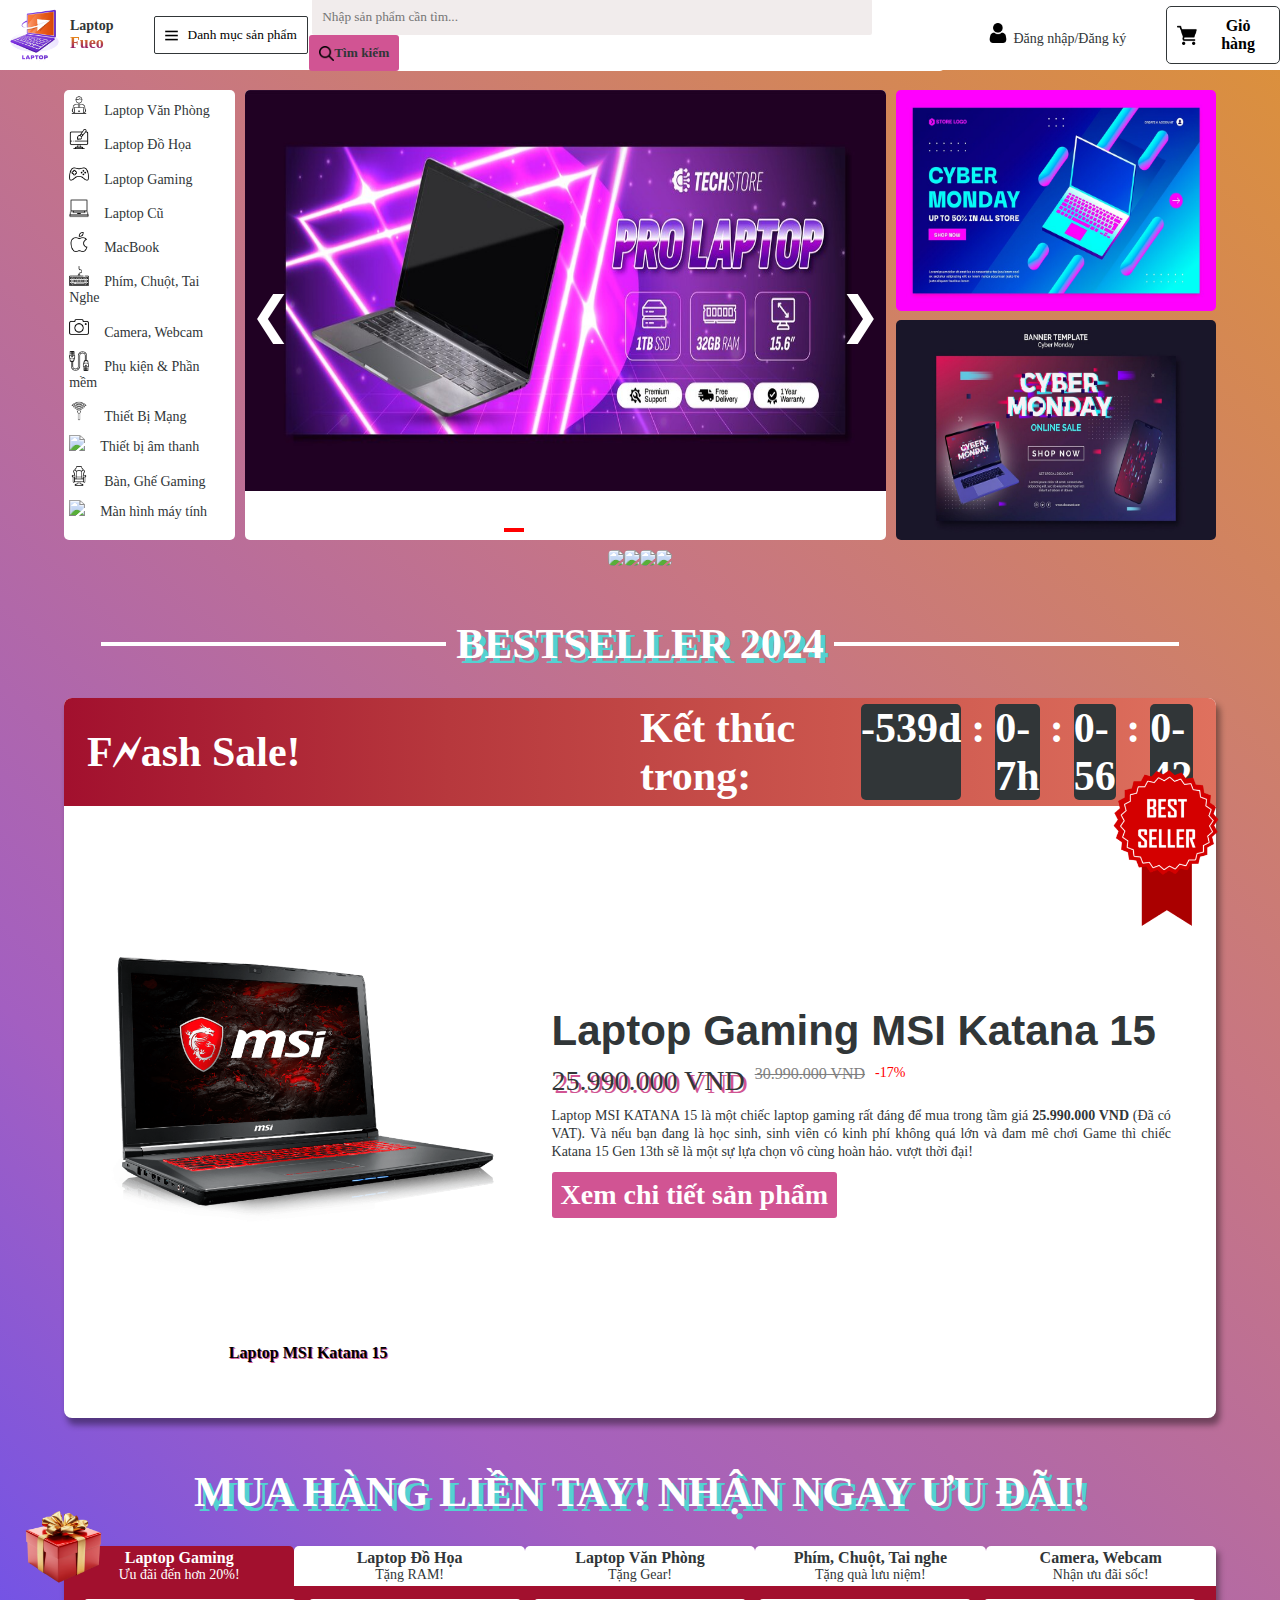
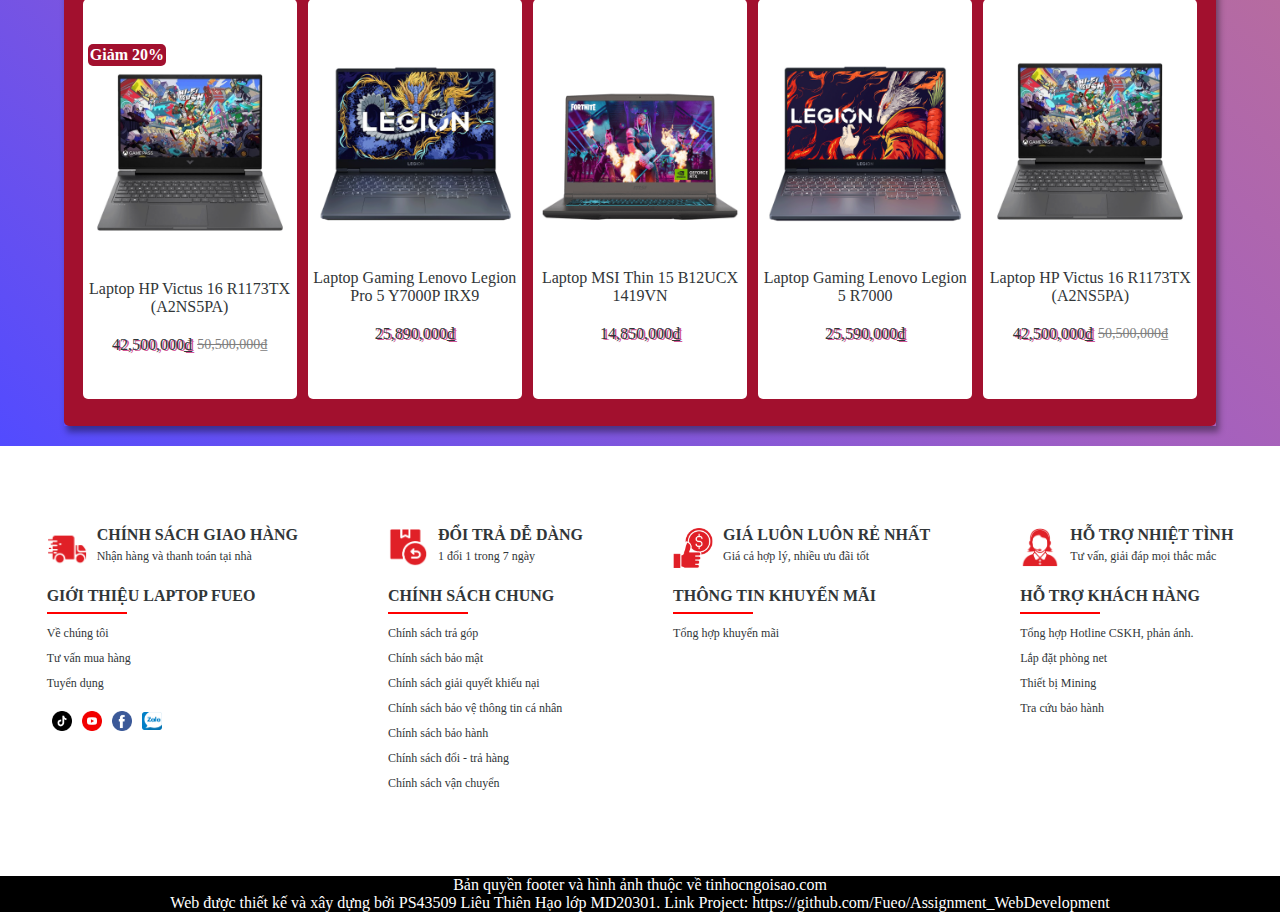
==== commit 40fb6f99: "index" ====
--- a/index.html
+++ b/index.html
@@ -139,151 +139,160 @@
                         <a href="#sanpham"><button class="btn-advertise">Xem chi tiết sản phẩm</button></a>
                     </div>
                 </div>
-                <img src="img/bestseller.png" class="bestseller-icon" disabled>
+                <img src="img/bestseller.png" class="bestseller-icon">
             </div>
         </div>
         <div class="product-content-3">
             <div class="title">
                 Mua hàng liền tay! Nhận ngay ưu đãi!
             </div>
-            <div class="list-product">
-                <div class="product">
-                    <img src="img/laptop1.webp">
-                    <div class="product-title">Laptop HP Victus 16 R1173TX (A2NS5PA)</div>
-                    <div class="product-price">
-                        <div class="discount-price">42,500,000₫</div>
-                        <div class="original-price">50,500,000₫</div>
-                    </div>
-                </div>
-                <div class="product">
-                    <img src="img/laptop3.webp">
-                    <div class="product-title">Laptop Gaming Lenovo Legion Pro 5 Y7000P IRX9</div>
-                    <div class="product-price">
-                        <div class="discount-price">25,890,000₫</div>
-                    </div>
-                </div>
-                <div class="product">
-                    <img src="img/laptop5.webp">
-                    <div class="product-title">Laptop MSI Thin 15 B12UCX 1419VN</div>
-                    <div class="product-price">
-                        <div class="discount-price">14,850,000₫</div>
-                    </div>
-                </div>
-                <div class="product">
-                    <img src="img/laptop4.webp">
-                    <div class="product-title">Laptop Gaming Lenovo Legion 5 R7000</div>
-                    <div class="product-price">
-                        <div class="discount-price">25,590,000₫</div>
-                    </div>
-                </div>
-            </div>
-            <div class="list-product mt-20">
-                <div class="product">
-                    <img src="img/laptop1.webp">
-                    <div class="product-title">Laptop HP Victus 16 R1173TX (A2NS5PA)</div>
-                    <div class="product-price">
-                        <div class="discount-price">42,500,000₫</div>
-                        <div class="original-price">50,500,000₫</div>
-                    </div>
-                </div>
-                <div class="product">
-                    <img src="img/laptop3.webp">
-                    <div class="product-title">Laptop Gaming Lenovo Legion Pro 5 Y7000P IRX9</div>
-                    <div class="product-price">
-                        <div class="discount-price">25,890,000₫</div>
-                    </div>
-                </div>
-                <div class="product">
-                    <img src="img/laptop2.webp">
-                    <div class="product-title">Laptop Acer Aspire Lite AL14 51M 36MH NX.KTVSV.001</div>
-                    <div class="product-price">
-                        <div class="discount-price">8,990,000₫</div>
-                        <div class="original-price">9,590,000₫</div>
-                    </div>
-                </div>
-                <div class="product">
-                    <img src="img/laptop4.webp">
-                    <div class="product-title">Laptop Gaming Lenovo Legion 5 R7000</div>
-                    <div class="product-price">
-                        <div class="discount-price">25,590,000₫</div>
-                    </div>
-                </div>
-            </div>
-        </div>
-        <div class="product-content-3">
-            <div class="title">
-                Mua quà liền tay! Nhận ngay ưu đãi!
-            </div>
-            <div class="list-product">
-                <div class="product">
-                    <img src="img/laptop1.webp">
-                    <div class="product-title">Laptop HP Victus 16 R1173TX (A2NS5PA)</div>
-                    <div class="product-price">
-                        <div class="discount-price">42,500,000₫</div>
-                        <div class="original-price">50,500,000₫</div>
-                    </div>
-                </div>
-                <div class="product">
-                    <img src="img/laptop3.webp">
-                    <div class="product-title">Laptop Gaming Lenovo Legion Pro 5 Y7000P IRX9</div>
-                    <div class="product-price">
-                        <div class="discount-price">25,890,000₫</div>
-                    </div>
-                </div>
-                <div class="product">
-                    <img src="img/laptop5.webp">
-                    <div class="product-title">Laptop MSI Thin 15 B12UCX 1419VN</div>
-                    <div class="product-price">
-                        <div class="discount-price">14,850,000₫</div>
-                    </div>
-                </div>
-                <div class="product">
-                    <img src="img/laptop4.webp">
-                    <div class="product-title">Laptop Gaming Lenovo Legion 5 R7000</div>
-                    <div class="product-price">
-                        <div class="discount-price">25,590,000₫</div>
-                    </div>
-                </div>
-            </div>
-            <div class="list-product mt-20">
-                <div class="product">
-                    <img src="img/laptop1.webp">
-                    <div class="product-title">Laptop HP Victus 16 R1173TX (A2NS5PA)</div>
-                    <div class="product-price">
-                        <div class="discount-price">42,500,000₫</div>
-                        <div class="original-price">50,500,000₫</div>
-                    </div>
-                </div>
-                <div class="product">
-                    <img src="img/laptop3.webp">
-                    <div class="product-title">Laptop Gaming Lenovo Legion Pro 5 Y7000P IRX9</div>
-                    <div class="product-price">
-                        <div class="discount-price">25,890,000₫</div>
-                    </div>
-                </div>
-                <div class="product">
-                    <img src="img/laptop2.webp">
-                    <div class="product-title">Laptop Acer Aspire Lite AL14 51M 36MH NX.KTVSV.001</div>
-                    <div class="product-price">
-                        <div class="discount-price">8,990,000₫</div>
-                        <div class="original-price">9,590,000₫</div>
-                    </div>
-                </div>
-                <div class="product">
-                    <img src="img/laptop4.webp">
-                    <div class="product-title">Laptop Gaming Lenovo Legion 5 R7000</div>
-                    <div class="product-price">
-                        <div class="discount-price">25,590,000₫</div>
-                    </div>
-                </div>
-            </div>
-        </div>
+            <div class="product-container-3">
+                <div class="product-tabs">
+                    <button class="tab tab-active tab-index-1">
+                        <div class="tab-title">Laptop Gaming</div>
+                        <div class="tab-subtitle">Ưu đãi đến hơn 20%!</div>
+                    </button>
+                    <button class="tab tab-index-2">
+                        <div class="tab-title">Laptop Đồ Họa</div>
+                        <div class="tab-subtitle">Tặng RAM!</div>
+                    </button>
+                    <button class="tab tab-index-3">
+                        <div class="tab-title">Laptop Văn Phòng</div>
+                        <div class="tab-subtitle">Tặng Gear!</div>
+                    </button>
+                    <button class="tab tab-index-4">
+                        <div class="tab-title">Phím, Chuột, Tai nghe</div>
+                        <div class="tab-subtitle">Tặng quà lưu niệm!</div>
+                    </button>
+                    <button class="tab tab-index-5">
+                        <div class="tab-title">Camera, Webcam</div>
+                        <div class="tab-subtitle">Nhận ưu đãi sốc!</div>
+                    </button>
+
+                </div>
+                <div class="list-product">
+                    <iframe src="list-product-1.html" frameborder="0" width="100%" height="430px" id="list-product-show"
+                        loading="eager"></iframe>
+                </div>
+                <div class="present-icon">
+                    <img src="img/present.png">
+                </div>
+            </div>
+        </div>
+        <!-- <div class="product-content-4">
+            <div class="header-bar">
+                <div class="title">Màn hình</div>
+                <div class="suggests">
+                    <div class="suggest">
+                        <a>Màn hình 75Hz</a>
+                    </div>
+                    <div class="suggest">
+                        <a>Màn hình 100Hz</a>
+                    </div>
+                    <div class="suggest">
+                        <a>Màn hình 144Hz</a>
+                    </div>
+                    <div class="suggest">
+                        <a>Màn hình 240Hz</a>
+                    </div>
+                    <div class="suggest">
+                        <a>Xem tất cả</a>
+                    </div>
+                </div>
+            </div>
+            <div class="product-container-4">
+                <div class="list-product-4">
+                    <div class="products">
+                        <div class="product">
+                            <a href="index.html" target="_blank">
+                                <div class="product-img">
+                                    <div class="discount-percent">Giảm 30%</div>
+                                    <img src="img/laptop12.webp">
+                                </div>
+                                <div class="product-title">Laptop Acer Aspire Go AG15-31P-32U6</div>
+                                <div class="product-price">
+                                    <div class="discount-price">9,290,000₫</div>
+                                    <div class="original-price">15,500,000₫</div>
+                                </div>
+                            </a>
+                        </div>
+                        <div class="product">
+                            <a href="index.html" target="_blank">
+                                <div class="product-img">
+                                    <img src="img/laptop13.webp">
+                                </div>
+                                <div class="product-title">Laptop HP ProBook 445 G11</div>
+                                <div class="product-price">
+                                    <div class="discount-price">13,990,000₫</div>
+                                </div>
+                            </a>
+                        </div>
+                        <div class="product">
+                            <a href="index.html" target="_blank">
+                                <div class="product-img">
+                                    <img src="img/laptop11.webp">
+                                </div>
+                                <div class="product-title">Laptop HP Pavilion 15 EG3095TU - 8C5L6PA</div>
+                                <div class="product-price">
+                                    <div class="discount-price">17,990,000₫</div>
+                                </div>
+                            </a>
+                        </div>
+                        <div class="product">
+                            <a href="index.html" target="_blank">
+                                <div class="product-img">
+                                    <img src="img/laptop15.webp">
+                                </div>
+                                <div class="product-title">Laptop Acer Swift 3 SF313 53 518Y (NX.A4JSV.003)</div>
+                                <div class="product-price">
+                                    <div class="discount-price">15,500,000₫</div>
+                                </div>
+                            </a>
+                        </div>
+                        <div class="product">
+                            <a href="index.html" target="_blank">
+                                <div class="product-img">
+                                    <img src="img/laptop14.webp">
+                                </div>
+                                <div class="product-title">Laptop Acer Swift Lite 14 AI SFL14 51M 56HS</div>
+                                <div class="product-price">
+                                    <div class="discount-price">17,690,000₫</div>
+                                </div>
+                            </a>
+                        </div>
+                        <div class="product">
+                            <a href="index.html" target="_blank">
+                                <div class="product-img">
+                                    <img src="img/laptop14.webp">
+                                </div>
+                                <div class="product-title">Laptop Acer Swift Lite 14 AI SFL14 51M 56HS</div>
+                                <div class="product-price">
+                                    <div class="discount-price">17,690,000₫</div>
+                                </div>
+                            </a>
+                        </div>
+                        <div class="product">
+                            <a href="index.html" target="_blank">
+                                <div class="product-img">
+                                    <img src="img/laptop14.webp">
+                                </div>
+                                <div class="product-title">Laptop Acer Swift Lite 14 AI SFL14 51M 56HS</div>
+                                <div class="product-price">
+                                    <div class="discount-price">17,690,000₫</div>
+                                </div>
+                            </a>
+                        </div>
+                    </div>
+                </div>
+            </div>
+        </div>  -->
     </div>
+
     <my-footer></my-footer>
-    </div>
-
+    <script src="js/changeTab.js"></script>
     <script src="js/slideShowProductBanner.js"></script>
     <script src="js/countdown.js"></script>
+
 </body>
 
 </html>--- a/css/index.css
+++ b/css/index.css
@@ -193,7 +193,7 @@
 }
 
 .product-content-2 {
-    margin-top: 30px;
+    margin-top: 50px;
 }
 
 .advertise-container {
@@ -339,7 +339,22 @@
 }
 
 .product-content-3 {
-    margin-top: 30px;
+    margin-top: 50px;
+}
+
+.product-container-3 {
+    position: relative;
+    box-shadow: 3.2px 6.4px 6.4px hsl(0deg 0% 0% / 0.40);
+}
+
+.product-content-3 .present-icon {
+    position: absolute;
+    top: -50px;
+    left: -50px;
+}
+
+.product-content-3 .present-icon img {
+    width: 100px;
 }
 
 .product-content-3 .title,
@@ -356,6 +371,7 @@
     text-shadow: 5px 5px #54d1d1;
     text-align: center;
     pointer-events: none;
+    text-transform: uppercase;
 }
 
 
@@ -369,17 +385,54 @@
 
 }
 
+.product-content-3 .product-tabs {
+    display: flex;
+    justify-content: left;
+    align-items: center;
+}
+
+.product-content-3 .product-tabs .tab {
+    color: #313638;
+    width: 20%;
+    text-align: center;
+    background-color: #fff;
+    border-radius: 5px 5px 0 0;
+    height: 3em;
+    display: flex;
+    align-items: center;
+    justify-content: center;
+    flex-direction: column;
+    cursor: pointer;
+    border: none;
+}
+
+.product-content-3 .product-tabs .tab .tab-title {
+    font-size: 16px;
+    font-weight: 600;
+}
+
+.product-content-3 .product-tabs .tab .tab-subtitle {
+    font-size: 14px;
+}
+
+.product-tabs .tab-active {
+    color: #fff !important;
+    background-color: #a2102e !important;
+}
 
 .list-product {
     display: flex;
     justify-content: center;
     align-items: center;
-    gap: 10px;
+    width: 100%;
+    background-color: #a2102e;
+    border: 5px solid #a2102e;
+    border-radius: 0 0 5px 5px;
 }
 
 .product-content-3 .product {
     width: 25%;
-    height: 450px;
+    height: 30em;
     background-color: white;
     border-radius: 5px;
     display: flex;
@@ -389,6 +442,10 @@
     box-shadow: 3.2px 6.4px 6.4px hsl(0deg 0% 0% / 0.40);
 }
 
+
+.product-content-3 .product .product-img {
+    height: 21em;
+}
 
 .product-content-3 .product img {
     width: 100%;
@@ -420,6 +477,117 @@
     text-shadow: 2px 2px #d15493;
 }
 
+.product-content-4 {
+    margin-top: 50px;
+}
+
+.product-content-4 .header-bar {
+    width: 100%;
+    height: 150px;
+    display: flex;
+    justify-content: space-between;
+    align-items: center;
+}
+
+.product-content-4 .header-bar .title {
+    font-size: 28px;
+    font-weight: 600;
+    width: 20%;
+    color: #fff;
+    border-radius: 5px 20px 5px 5px;
+    text-transform: uppercase;
+    background: #a2102e;
+    padding: 5px 1%;
+}
+
+.product-content-4 .header-bar .suggests {
+    display: flex;
+    align-items: center;
+    gap: 10px;
+    width: 80%;
+    justify-content: end;
+}
+
+.product-content-4 .header-bar .suggests .suggest {
+    color: #fff;
+    font-size: 14px;
+    border: 1px solid #ffffff;
+    border-radius: 25px;
+    padding: 1%;
+    width: fit-content;
+}
+
+.product-container-4 .products {
+    display: flex;
+    width: 100%;
+    border: 1px solid black;
+    height: 25em;
+    gap: 10px;
+    flex-wrap: wrap;
+    overflow: hidden;
+}
+
+.product-container-4 .products a {
+    text-decoration: none;
+}
+
+.product-container-4 .product {
+    width: 19%;
+    height: 25em;
+    background-color: white;
+    border-radius: 5px;
+    display: flex;
+    justify-content: center;
+    align-items: center;
+    flex-direction: column;
+}
+
+.product-container-4 .product .product-img {
+    width: 100%;
+}
+
+.product img {
+    width: 100%;
+}
+
+
+.product .product-img .discount-percent {
+    color: #fff;
+    background-color: #a2102e;
+    width: fit-content;
+    font-size: 16px;
+    font-weight: 600;
+    margin-left: 5px;
+    padding: 1%;
+    border-radius: 5px;
+}
+
+.product .product-title {
+    text-align: center;
+    font-size: 16px;
+    color: #313638;
+}
+
+.product .product-price {
+    margin-top: 20px;
+    display: flex;
+    align-items: center;
+    justify-content: center;
+}
+
+.product .product-price .original-price {
+    font-size: 14px;
+    color: gray;
+    text-decoration: line-through;
+    margin-left: 5px;
+}
+
+.product .product-price .discount-price {
+    font-size: 16px;
+    color: #313638;
+    text-shadow: 2px 1px #d15493;
+}
+
 .mt-20 {
     margin-top: 20px;
 }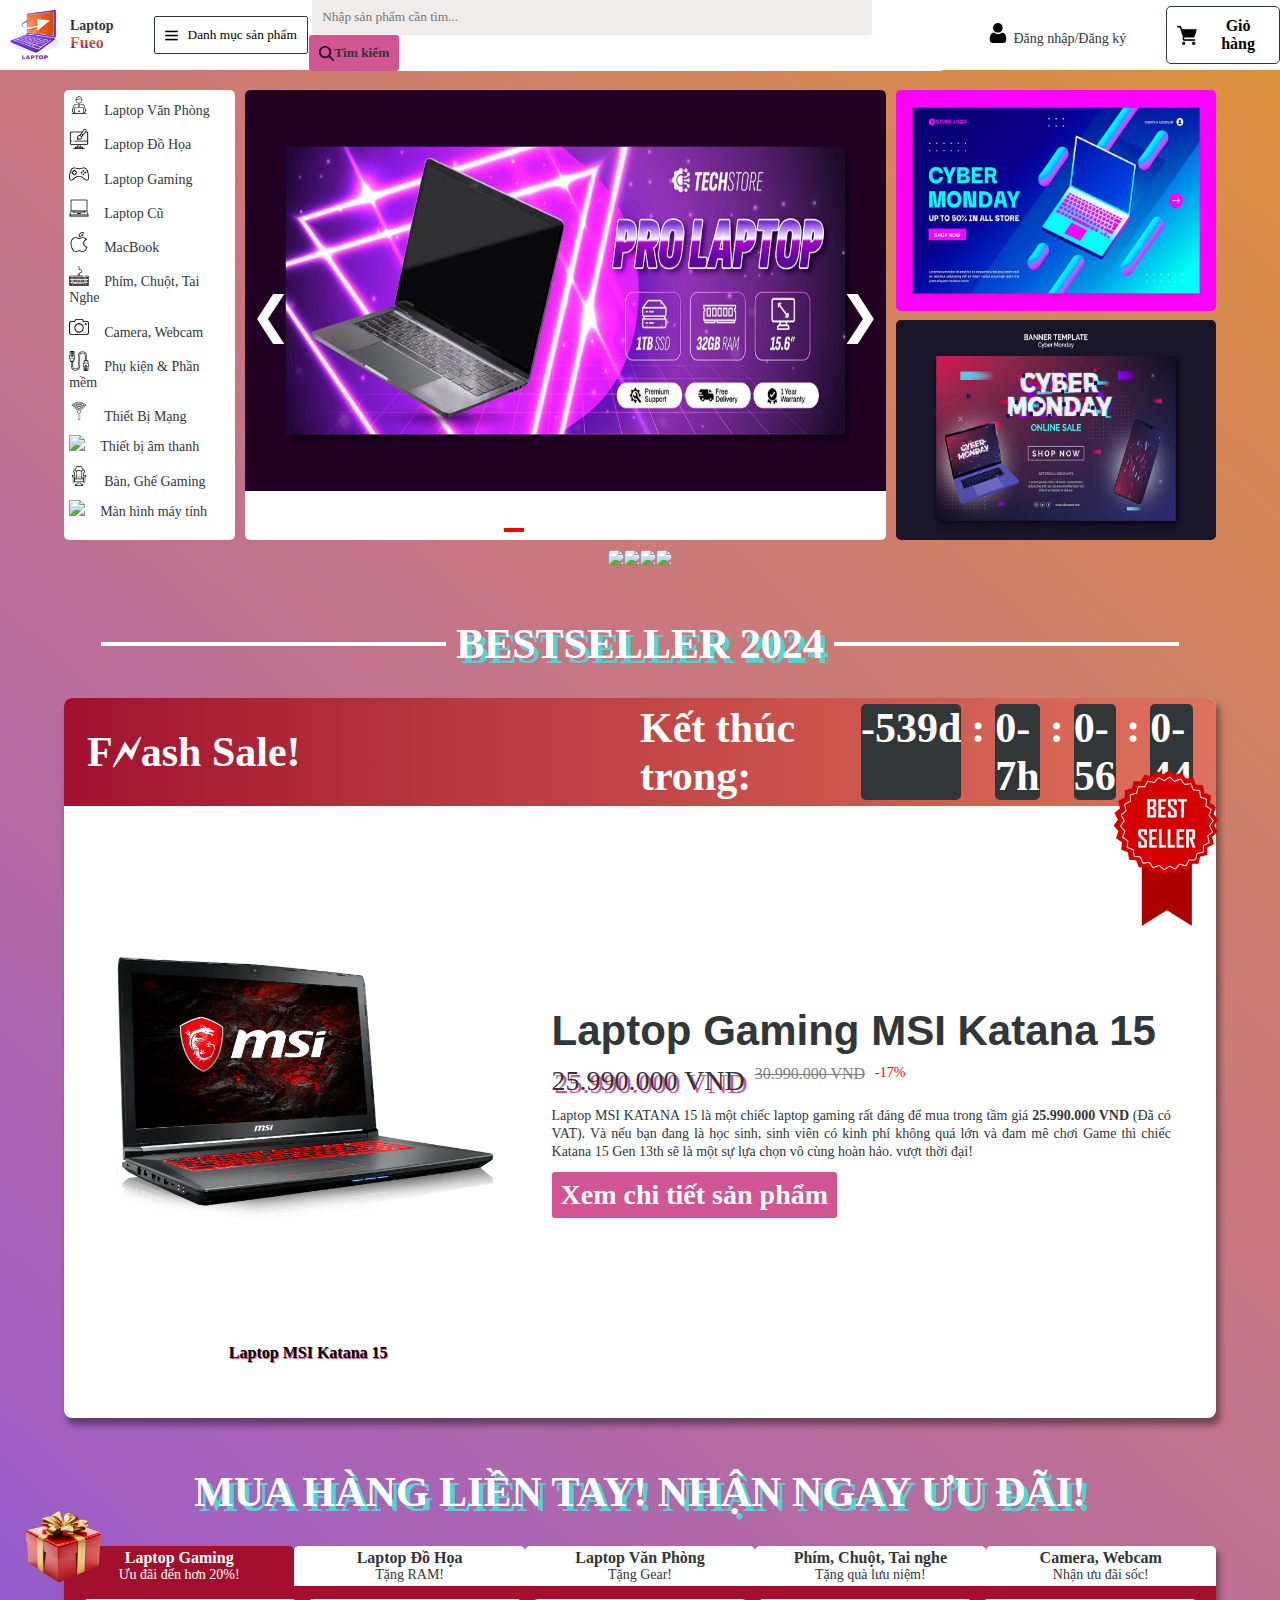
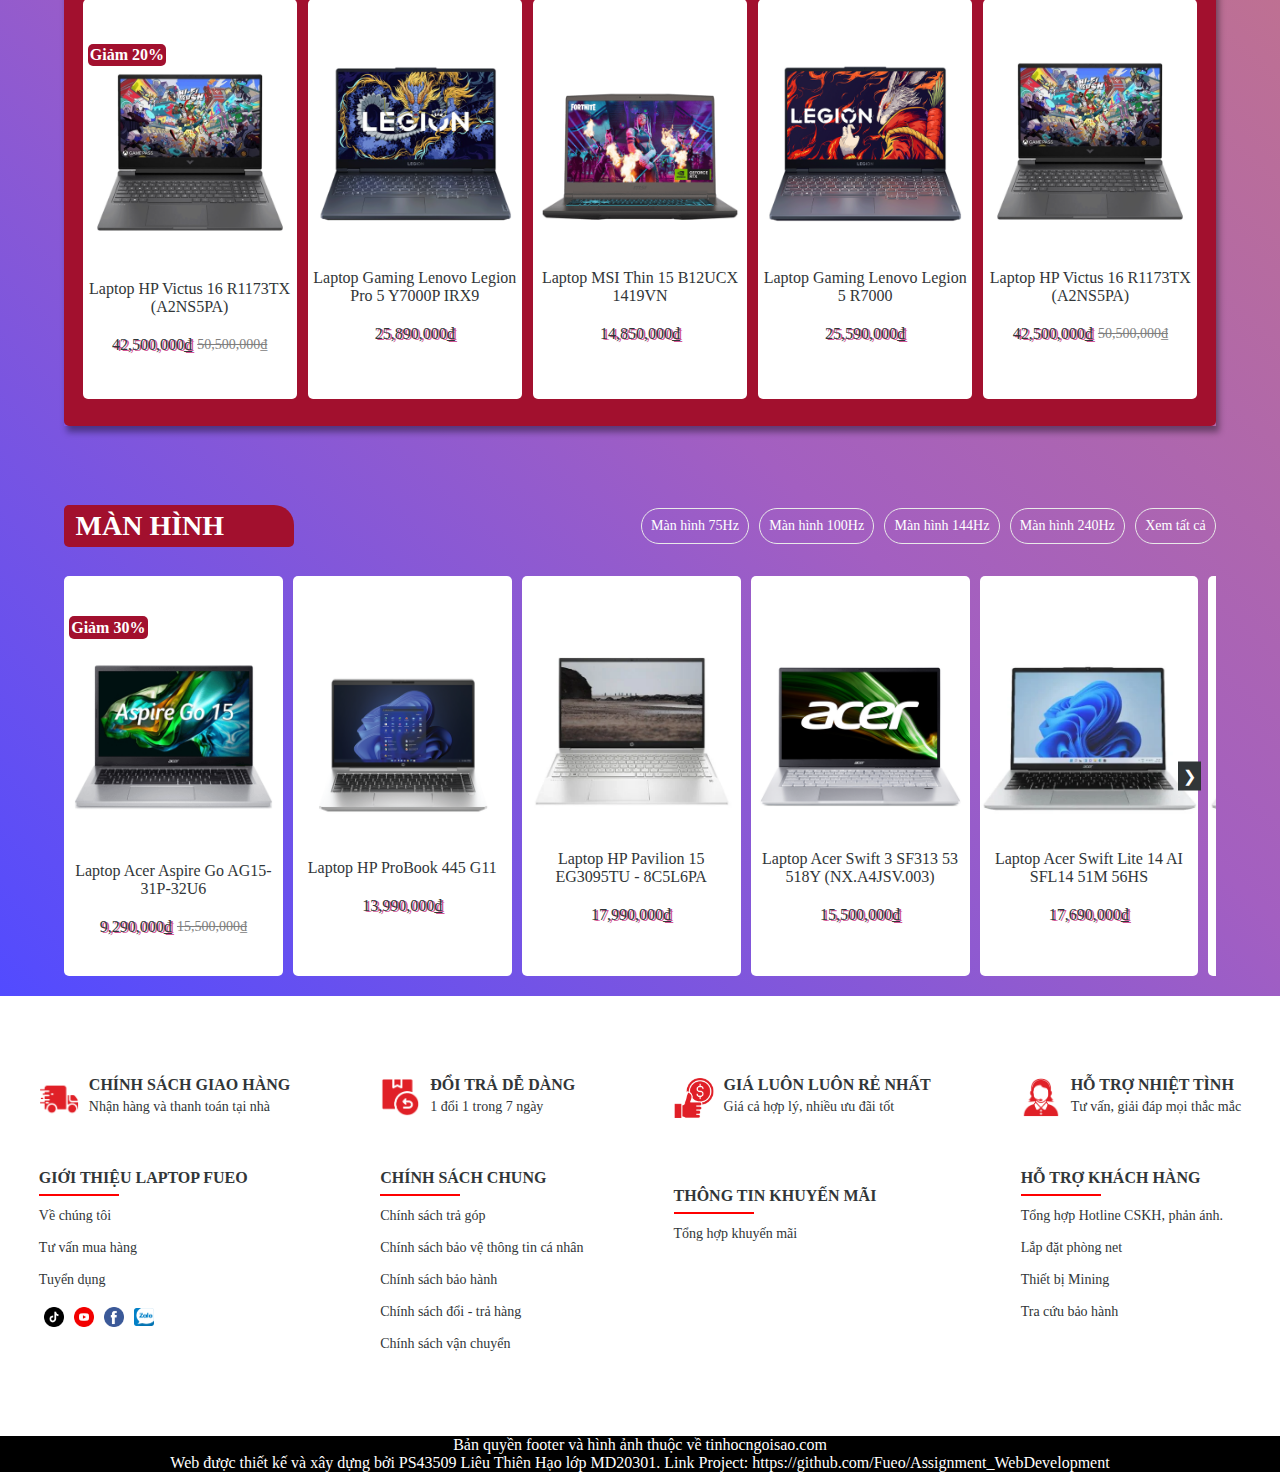
==== commit 6ac133b6: "products page" ====
--- a/index.html
+++ b/index.html
@@ -29,18 +29,18 @@
         <div class="product-content">
             <div class="product-left-content">
                 <ul class="product-list-menu">
-                    <li><img src="img/product-icon1.png">Laptop Văn Phòng</li>
-                    <li><img src="img/product-icon2.png">Laptop Đồ Họa</li>
-                    <li><img src="img/product-icon3.png">Laptop Gaming</li>
-                    <li><img src="img/product-icon4.png">Laptop Cũ</li>
-                    <li><img src="img/product-icon10.png">MacBook</li>
-                    <li><img src="img/product-icon5.png">Phím, Chuột, Tai Nghe</li>
-                    <li><img src="img/product-icon6.png">Camera, Webcam</li>
-                    <li><img src="img/product-icon7.png">Phụ kiện & Phần mềm</li>
-                    <li><img src="img/product-icon8.png">Thiết Bị Mạng</li>
-                    <li><img src="img/product-icon11.png">Thiết bị âm thanh</li>
-                    <li><img src="img/product-icon9.png">Bàn, Ghế Gaming</li>
-                    <li><img src="img/product-icon12.png">Màn hình máy tính</li>
+                    <li><a href="products.html"><img src="img/product-icon1.png">Laptop Văn Phòng</a></li>
+                    <li><a href="products.html"><img src="img/product-icon2.png">Laptop Đồ Họa</a></li>
+                    <li><a href="products.html"><img src="img/product-icon3.png">Laptop Gaming</a></li>
+                    <li><a href="products.html"><img src="img/product-icon4.png">Laptop Cũ</a></li>
+                    <li><a href="products.html"><img src="img/product-icon10.png">MacBook</a></li>
+                    <li><a href="products.html"><img src="img/product-icon5.png">Phím, Chuột, Tai Nghe</a></li>
+                    <li><a href="products.html"><img src="img/product-icon6.png">Camera, Webcam</a></li>
+                    <li><a href="products.html"><img src="img/product-icon7.png">Phụ kiện & Phần mềm</a></li>
+                    <li><a href="products.html"><img src="img/product-icon8.png">Thiết Bị Mạng</a></li>
+                    <li><a href="products.html"><img src="img/product-icon11.png">Thiết bị âm thanh</a></li>
+                    <li><a href="products.html"><img src="img/product-icon9.png">Bàn, Ghế Gaming</a></li>
+                    <li><a href="products.html"><img src="img/product-icon12.png">Màn hình máy tính</a></li>
 
                 </ul>
             </div>
@@ -179,31 +179,31 @@
                 </div>
             </div>
         </div>
-        <!-- <div class="product-content-4">
+        <div class="product-content-4">
             <div class="header-bar">
                 <div class="title">Màn hình</div>
                 <div class="suggests">
                     <div class="suggest">
-                        <a>Màn hình 75Hz</a>
-                    </div>
-                    <div class="suggest">
-                        <a>Màn hình 100Hz</a>
-                    </div>
-                    <div class="suggest">
-                        <a>Màn hình 144Hz</a>
-                    </div>
-                    <div class="suggest">
-                        <a>Màn hình 240Hz</a>
-                    </div>
-                    <div class="suggest">
-                        <a>Xem tất cả</a>
+                        <a href="#">Màn hình 75Hz</a>
+                    </div>
+                    <div class="suggest">
+                        <a href="#">Màn hình 100Hz</a>
+                    </div>
+                    <div class="suggest">
+                        <a href="#">Màn hình 144Hz</a>
+                    </div>
+                    <div class="suggest">
+                        <a href="#">Màn hình 240Hz</a>
+                    </div>
+                    <div class="suggest">
+                        <a href="#">Xem tất cả</a>
                     </div>
                 </div>
             </div>
             <div class="product-container-4">
                 <div class="list-product-4">
-                    <div class="products">
-                        <div class="product">
+                    <div class="products-4">
+                        <div class="product-4">
                             <a href="index.html" target="_blank">
                                 <div class="product-img">
                                     <div class="discount-percent">Giảm 30%</div>
@@ -216,7 +216,7 @@
                                 </div>
                             </a>
                         </div>
-                        <div class="product">
+                        <div class="product-4">
                             <a href="index.html" target="_blank">
                                 <div class="product-img">
                                     <img src="img/laptop13.webp">
@@ -227,7 +227,7 @@
                                 </div>
                             </a>
                         </div>
-                        <div class="product">
+                        <div class="product-4">
                             <a href="index.html" target="_blank">
                                 <div class="product-img">
                                     <img src="img/laptop11.webp">
@@ -238,7 +238,7 @@
                                 </div>
                             </a>
                         </div>
-                        <div class="product">
+                        <div class="product-4">
                             <a href="index.html" target="_blank">
                                 <div class="product-img">
                                     <img src="img/laptop15.webp">
@@ -249,7 +249,7 @@
                                 </div>
                             </a>
                         </div>
-                        <div class="product">
+                        <div class="product-4">
                             <a href="index.html" target="_blank">
                                 <div class="product-img">
                                     <img src="img/laptop14.webp">
@@ -260,7 +260,7 @@
                                 </div>
                             </a>
                         </div>
-                        <div class="product">
+                        <div class="product-4">
                             <a href="index.html" target="_blank">
                                 <div class="product-img">
                                     <img src="img/laptop14.webp">
@@ -271,7 +271,7 @@
                                 </div>
                             </a>
                         </div>
-                        <div class="product">
+                        <div class="product-4">
                             <a href="index.html" target="_blank">
                                 <div class="product-img">
                                     <img src="img/laptop14.webp">
@@ -282,16 +282,32 @@
                                 </div>
                             </a>
                         </div>
-                    </div>
-                </div>
-            </div>
-        </div>  -->
+                        <div class="product-4">
+                            <a href="index.html" target="_blank">
+                                <div class="product-img">
+                                    <img src="img/laptop14.webp">
+                                </div>
+                                <div class="product-title">Laptop Acer Swift Lite 14 AI SFL14 51M 56HS</div>
+                                <div class="product-price">
+                                    <div class="discount-price">17,690,000₫</div>
+                                </div>
+                            </a>
+                        </div>
+                    </div>
+                    <div class="btns">
+                        <div class="btn-left-4 product-btn">&#10094</div>
+                        <div class="btn-right-4 product-btn">&#10095</div>
+                    </div>
+                </div>
+            </div>
+        </div>
     </div>
 
     <my-footer></my-footer>
     <script src="js/changeTab.js"></script>
     <script src="js/slideShowProductBanner.js"></script>
     <script src="js/countdown.js"></script>
+    <script src="js/slideShowProductContent.js"></script>
 
 </body>
 
--- a/css/footer.css
+++ b/css/footer.css
@@ -13,12 +13,19 @@
 
 .column h2 {
     font-size: 16px;
+
+}
+
+.footer-subtitle {
+    margin-top: 50px;
 }
 
 .column p {
-    font-size: 12px;
+    font-size: 14px;
     line-height: 25px;
 }
+
+.column p:hover {}
 
 .icon-media {
     margin-top: 15px;
@@ -34,9 +41,14 @@
 }
 
 .column .footer-subtext {
-    font-size: 12px;
+    font-size: 14px;
     line-height: 25px;
     margin-top: 7px;
+    cursor: pointer;
+}
+
+.column .footer-subtext:hover {
+    color: rgb(236, 41, 15);
 }
 
 .column .footer-subtitle {
--- a/css/index.css
+++ b/css/index.css
@@ -62,7 +62,6 @@
 }
 
 .product-left-content ul li {
-    color: #313638;
     padding: 3%;
     list-style: none;
     font-size: 14px;
@@ -72,6 +71,11 @@
 .product-left-content ul li img {
     width: 20px;
     margin-right: 15px;
+}
+
+.product-left-content ul li a {
+    text-decoration: none;
+    color: #313638;
 }
 
 .product-left-content ul li:hover {
@@ -338,6 +342,10 @@
     font-weight: 600;
 }
 
+.advertise-content .right-content .btn-advertise:hover {
+    background: #b13472;
+}
+
 .product-content-3 {
     margin-top: 50px;
 }
@@ -483,7 +491,7 @@
 
 .product-content-4 .header-bar {
     width: 100%;
-    height: 150px;
+    height: 100px;
     display: flex;
     justify-content: space-between;
     align-items: center;
@@ -509,29 +517,43 @@
 }
 
 .product-content-4 .header-bar .suggests .suggest {
-    color: #fff;
     font-size: 14px;
-    border: 1px solid #ffffff;
+    border: 1px solid #e9e9e9;
     border-radius: 25px;
     padding: 1%;
     width: fit-content;
 }
 
-.product-container-4 .products {
-    display: flex;
-    width: 100%;
-    border: 1px solid black;
-    height: 25em;
-    gap: 10px;
-    flex-wrap: wrap;
+.product-content-4 .header-bar .suggests .suggest a:hover {
+    color: rgb(236, 41, 15);
+}
+
+.product-content-4 .header-bar .suggests .suggest a {
+    text-decoration: none;
+    color: #fff;
+    transition: 0.2s;
+}
+
+.product-container-4 .list-product-4 {
+    height: fit-content;
     overflow: hidden;
-}
-
-.product-container-4 .products a {
+    position: relative;
+}
+
+.product-container-4 .products-4 {
+    display: flex;
+    gap: 10px;
+    transition: 0.5s;
+}
+
+
+
+.product-container-4 .products-4 a {
     text-decoration: none;
 }
 
-.product-container-4 .product {
+.product-container-4 .product-4 {
+    flex: 0 0 auto;
     width: 19%;
     height: 25em;
     background-color: white;
@@ -540,18 +562,27 @@
     justify-content: center;
     align-items: center;
     flex-direction: column;
-}
-
-.product-container-4 .product .product-img {
-    width: 100%;
-}
-
-.product img {
-    width: 100%;
-}
-
-
-.product .product-img .discount-percent {
+    overflow: hidden;
+}
+
+
+
+.product-container-4 .product-4 .product-img {
+    width: 100%;
+}
+
+
+.product-4 img {
+    width: 100%;
+}
+
+.product-4:hover img {
+    transform: scale(1.01);
+    transition: 0.5s;
+}
+
+
+.product-4 .product-img .discount-percent {
     color: #fff;
     background-color: #a2102e;
     width: fit-content;
@@ -562,31 +593,60 @@
     border-radius: 5px;
 }
 
-.product .product-title {
+.product-4 .product-title {
     text-align: center;
     font-size: 16px;
     color: #313638;
 }
 
-.product .product-price {
+.product-4 .product-title:hover {
+    color: rgb(236, 41, 15);
+}
+
+.product-4 .product-price {
     margin-top: 20px;
     display: flex;
     align-items: center;
     justify-content: center;
 }
 
-.product .product-price .original-price {
+.product-4 .product-price .original-price {
     font-size: 14px;
     color: gray;
     text-decoration: line-through;
     margin-left: 5px;
 }
 
-.product .product-price .discount-price {
+.product-4 .product-price .discount-price {
     font-size: 16px;
     color: #313638;
     text-shadow: 2px 1px #d15493;
 }
+
+.list-product-4 .product-btn {
+    font-size: 16px;
+    background-color: #313638;
+    color: #ffffff;
+    position: absolute;
+    padding: 5px;
+    top: 50%;
+    transform: translateY(-50%);
+    margin-inline: 5px;
+    cursor: pointer;
+}
+
+.list-product-4 .product-btn:hover {
+    font-size: 20px;
+}
+
+.list-product-4 .btn-left-4 {
+    left: -4px;
+}
+
+.list-product-4 .btn-right-4 {
+    right: 10px;
+}
+
 
 .mt-20 {
     margin-top: 20px;
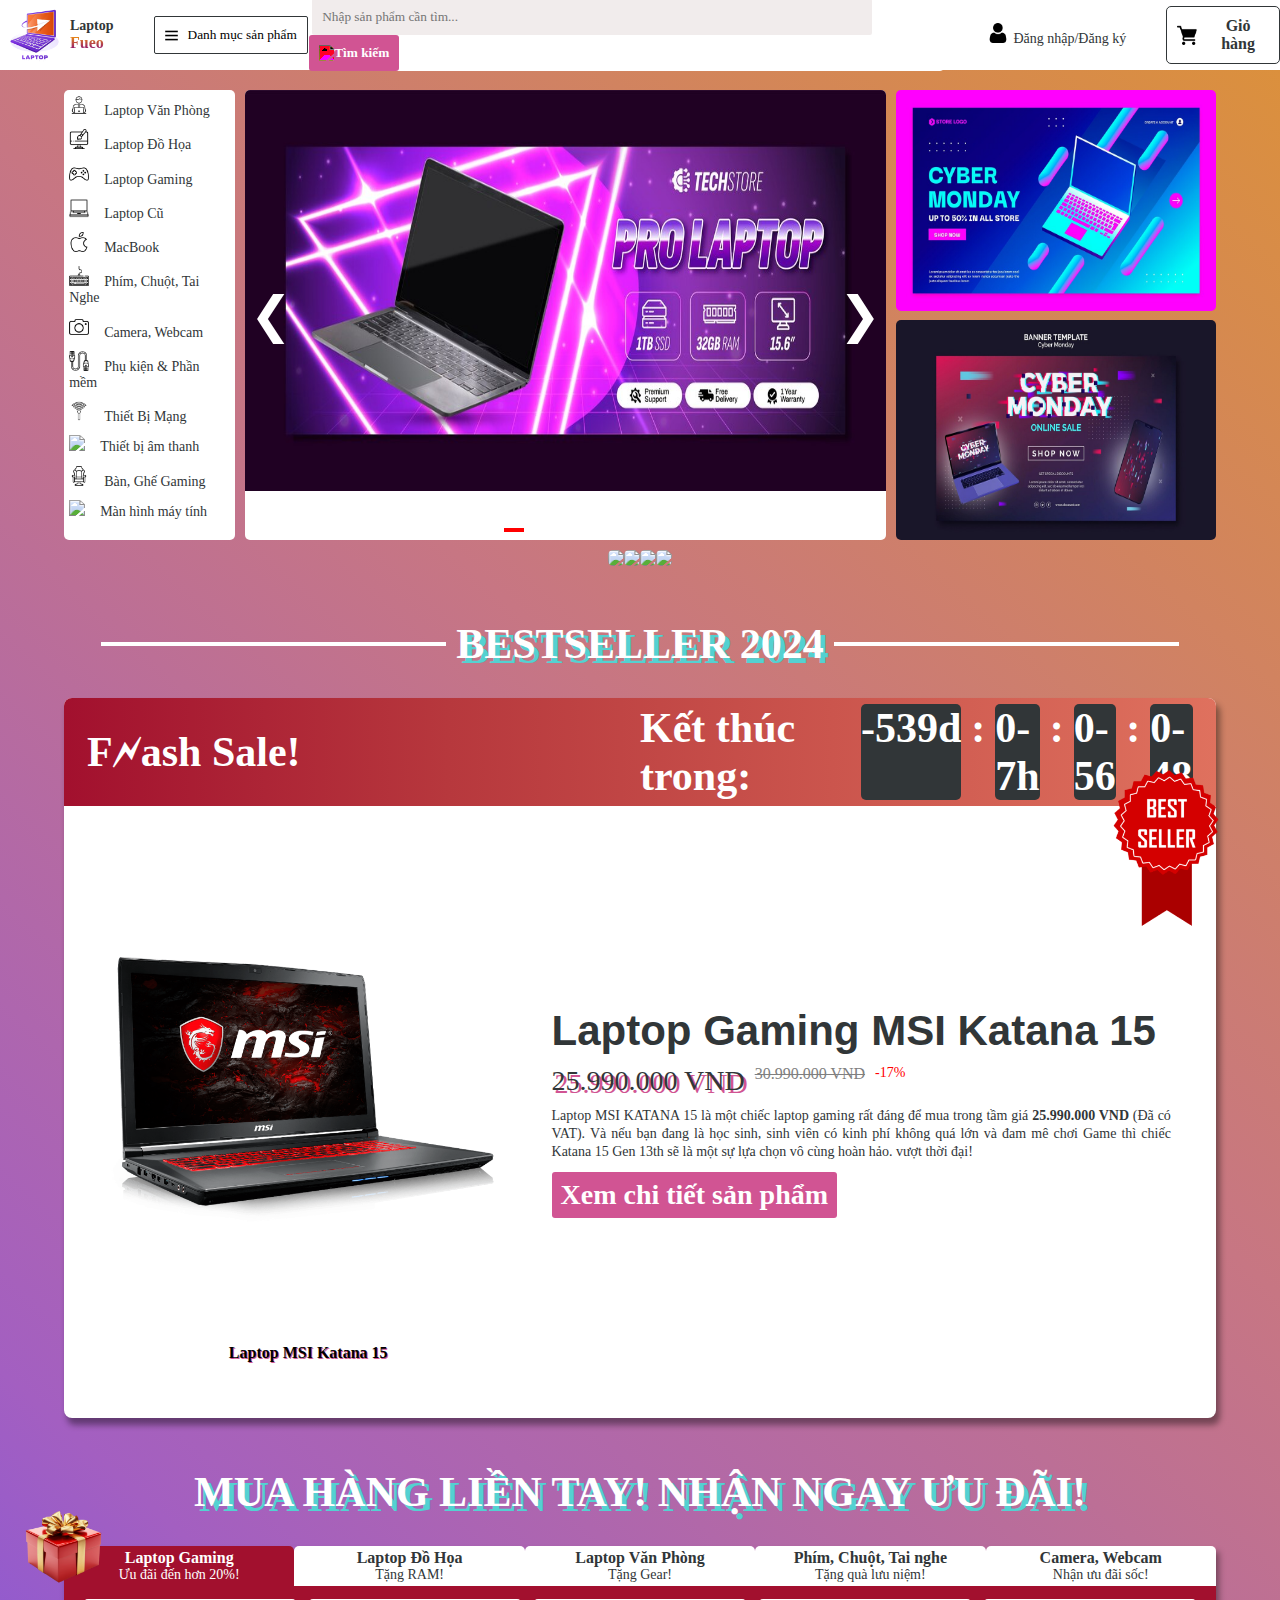
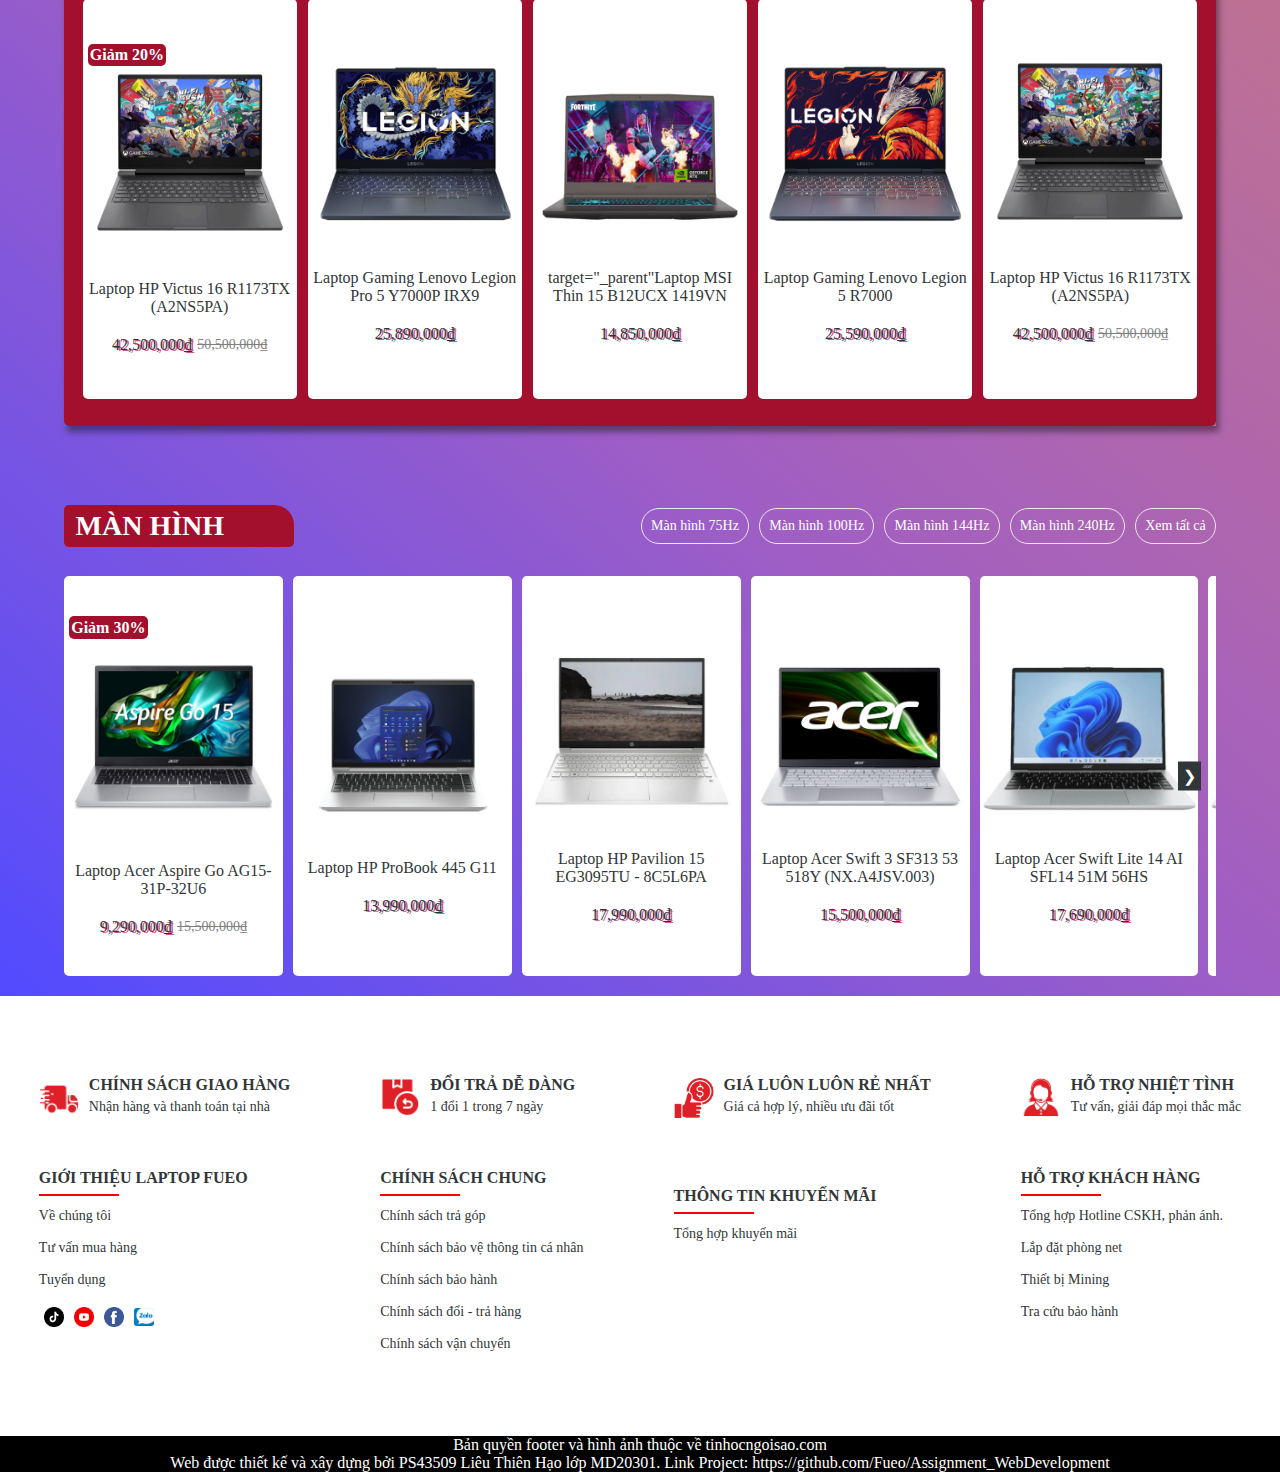
==== commit b5df7ed7: "add product button" ====
--- a/index.html
+++ b/index.html
@@ -204,12 +204,19 @@
                 <div class="list-product-4">
                     <div class="products-4">
                         <div class="product-4">
-                            <a href="index.html" target="_blank">
+                            <a href="detail.html" target="_blank">
                                 <div class="product-img">
                                     <div class="discount-percent">Giảm 30%</div>
                                     <img src="img/laptop12.webp">
-                                </div>
-                                <div class="product-title">Laptop Acer Aspire Go AG15-31P-32U6</div>
+                                    <div class="product-group-btn">
+                                        <button class="cart-btn" onclick="handleAddToCart()"><a><img
+                                                    src="img/product-1.svg" title='Thêm vào giỏ hàng'></a></button>
+                                        <button class="detail-btn"><a href="detail.html"><img src="img/product-2.svg"
+                                                    title='Xem chi tiết'></a></button>
+                                    </div>
+                                </div>
+                                <div class="product-title"><a href="detail.html">Laptop Acer Aspire Go AG15-31P-32U6</a>
+                                </div>
                                 <div class="product-price">
                                     <div class="discount-price">9,290,000₫</div>
                                     <div class="original-price">15,500,000₫</div>
@@ -217,77 +224,125 @@
                             </a>
                         </div>
                         <div class="product-4">
-                            <a href="index.html" target="_blank">
+                            <a href="detail.html" target="_blank">
                                 <div class="product-img">
                                     <img src="img/laptop13.webp">
-                                </div>
-                                <div class="product-title">Laptop HP ProBook 445 G11</div>
+                                    <div class="product-group-btn">
+                                        <button class="cart-btn" onclick="handleAddToCart()"><a><img
+                                                    src="img/product-1.svg" title='Thêm vào giỏ hàng'></a></button>
+                                        <button class="detail-btn"><a href="detail.html"><img src="img/product-2.svg"
+                                                    title='Xem chi tiết'></a></button>
+                                    </div>
+                                </div>
+                                <div class="product-title"><a href="detail.html">Laptop HP ProBook 445 G11</a></div>
                                 <div class="product-price">
                                     <div class="discount-price">13,990,000₫</div>
                                 </div>
                             </a>
                         </div>
                         <div class="product-4">
-                            <a href="index.html" target="_blank">
+                            <a href="detail.html" target="_blank">
                                 <div class="product-img">
                                     <img src="img/laptop11.webp">
-                                </div>
-                                <div class="product-title">Laptop HP Pavilion 15 EG3095TU - 8C5L6PA</div>
+                                    <div class="product-group-btn">
+                                        <button class="cart-btn" onclick="handleAddToCart()"><a><img
+                                                    src="img/product-1.svg" title='Thêm vào giỏ hàng'></a></button>
+                                        <button class="detail-btn"><a href="detail.html"><img src="img/product-2.svg"
+                                                    title='Xem chi tiết'></a></button>
+                                    </div>
+                                </div>
+                                <div class="product-title"><a href="detail.html">Laptop HP Pavilion 15 EG3095TU -
+                                        8C5L6PA</a></div>
                                 <div class="product-price">
                                     <div class="discount-price">17,990,000₫</div>
                                 </div>
                             </a>
                         </div>
                         <div class="product-4">
-                            <a href="index.html" target="_blank">
+                            <a href="detail.html" target="_blank">
                                 <div class="product-img">
                                     <img src="img/laptop15.webp">
-                                </div>
-                                <div class="product-title">Laptop Acer Swift 3 SF313 53 518Y (NX.A4JSV.003)</div>
+                                    <div class="product-group-btn">
+                                        <button class="cart-btn" onclick="handleAddToCart()"><a><img
+                                                    src="img/product-1.svg" title='Thêm vào giỏ hàng'></a></button>
+                                        <button class="detail-btn"><a href="detail.html"><img src="img/product-2.svg"
+                                                    title='Xem chi tiết'></a></button>
+                                    </div>
+                                </div>
+                                <div class="product-title"><a href="detail.html">Laptop Acer Swift 3 SF313 53 518Y
+                                        (NX.A4JSV.003)</a></div>
                                 <div class="product-price">
                                     <div class="discount-price">15,500,000₫</div>
                                 </div>
                             </a>
                         </div>
                         <div class="product-4">
-                            <a href="index.html" target="_blank">
+                            <a href="detail.html" target="_blank">
                                 <div class="product-img">
                                     <img src="img/laptop14.webp">
-                                </div>
-                                <div class="product-title">Laptop Acer Swift Lite 14 AI SFL14 51M 56HS</div>
+                                    <div class="product-group-btn">
+                                        <button class="cart-btn" onclick="handleAddToCart()"><a><img
+                                                    src="img/product-1.svg" title='Thêm vào giỏ hàng'></a></button>
+                                        <button class="detail-btn"><a href="detail.html"><img src="img/product-2.svg"
+                                                    title='Xem chi tiết'></a></button>
+                                    </div>
+                                </div>
+                                <div class="product-title"><a href="detail.html">Laptop Acer Swift Lite 14 AI SFL14 51M
+                                        56HS</a></div>
                                 <div class="product-price">
                                     <div class="discount-price">17,690,000₫</div>
                                 </div>
                             </a>
                         </div>
                         <div class="product-4">
-                            <a href="index.html" target="_blank">
+                            <a href="detail.html" target="_blank">
                                 <div class="product-img">
                                     <img src="img/laptop14.webp">
-                                </div>
-                                <div class="product-title">Laptop Acer Swift Lite 14 AI SFL14 51M 56HS</div>
+                                    <div class="product-group-btn">
+                                        <button class="cart-btn" onclick="handleAddToCart()"><a><img
+                                                    src="img/product-1.svg" title='Thêm vào giỏ hàng'></a></button>
+                                        <button class="detail-btn"><a href="detail.html"><img src="img/product-2.svg"
+                                                    title='Xem chi tiết'></a></button>
+                                    </div>
+                                </div>
+                                <div class="product-title"><a href="detail.html">Laptop Acer Swift Lite 14 AI SFL14 51M
+                                        56HS</a></div>
                                 <div class="product-price">
                                     <div class="discount-price">17,690,000₫</div>
                                 </div>
                             </a>
                         </div>
                         <div class="product-4">
-                            <a href="index.html" target="_blank">
+                            <a href="detail.html" target="_blank">
                                 <div class="product-img">
                                     <img src="img/laptop14.webp">
-                                </div>
-                                <div class="product-title">Laptop Acer Swift Lite 14 AI SFL14 51M 56HS</div>
+                                    <div class="product-group-btn">
+                                        <button class="cart-btn" onclick="handleAddToCart()"><a><img
+                                                    src="img/product-1.svg" title='Thêm vào giỏ hàng'></a></button>
+                                        <button class="detail-btn"><a href="detail.html"><img src="img/product-2.svg"
+                                                    title='Xem chi tiết'></a></button>
+                                    </div>
+                                </div>
+                                <div class="product-title"><a href="detail.html">Laptop Acer Swift Lite 14 AI SFL14 51M
+                                        56HS</a></div>
                                 <div class="product-price">
                                     <div class="discount-price">17,690,000₫</div>
                                 </div>
                             </a>
                         </div>
                         <div class="product-4">
-                            <a href="index.html" target="_blank">
+                            <a href="detail.html" target="_blank">
                                 <div class="product-img">
                                     <img src="img/laptop14.webp">
-                                </div>
-                                <div class="product-title">Laptop Acer Swift Lite 14 AI SFL14 51M 56HS</div>
+                                    <div class="product-group-btn">
+                                        <button class="cart-btn" onclick="handleAddToCart()"><a><img
+                                                    src="img/product-1.svg" title='Thêm vào giỏ hàng'></a></button>
+                                        <button class="detail-btn"><a href="detail.html"><img src="img/product-2.svg"
+                                                    title='Xem chi tiết'></a></button>
+                                    </div>
+                                </div>
+                                <div class="product-title"><a href="detail.html">Laptop Acer Swift Lite 14 AI SFL14 51M
+                                        56HS</a></div>
                                 <div class="product-price">
                                     <div class="discount-price">17,690,000₫</div>
                                 </div>
@@ -308,6 +363,7 @@
     <script src="js/slideShowProductBanner.js"></script>
     <script src="js/countdown.js"></script>
     <script src="js/slideShowProductContent.js"></script>
+    <script src="js/handleAddToCart.js"></script>
 
 </body>
 
--- a/css/header.css
+++ b/css/header.css
@@ -111,15 +111,23 @@
     margin-left: -3px;
     border: none;
     background: #d15493;
-}
+    cursor: pointer;
+}
+
+.search-group .btn-search:hover,
+.search-group .btn-search:hover a {
+    background: #b13472;
+}
+
 
 .search-group .btn-search img {
     width: 15px;
+    filter: invert(100%) sepia(0%) saturate(7500%) hue-rotate(350deg) brightness(109%) contrast(105%);
 }
 
 .search-group .btn-search a {
     text-decoration: none;
-    color: #313638;
+    color: #fff;
     font-weight: 600;
     display: flex;
     justify-content: center;
@@ -129,7 +137,6 @@
 .logo {
     width: 5em;
     cursor: pointer;
-
 }
 
 .logo-name {
@@ -171,11 +178,13 @@
 
 .btn {
     display: flex;
+    position: relative;
     align-items: center;
     padding: 10px;
     width: 12em;
     font-size: 16px;
     border: solid 1px #313638;
+    color: #313638;
     outline: 0;
     background-color: white;
     border-radius: 5px;
@@ -183,6 +192,17 @@
     cursor: pointer;
 }
 
+.btn .product-added {
+    position: absolute;
+    padding: 2% 5%;
+    border-radius: 50%;
+    background-color: #d15493;
+    font-size: 10px;
+    top: 0;
+    left: 20px;
+    color: #fff;
+}
+
 .btn:hover {
     background-color: rgb(175, 175, 175);
 }
--- a/css/index.css
+++ b/css/index.css
@@ -595,11 +595,15 @@
 
 .product-4 .product-title {
     text-align: center;
+}
+
+.product-4 .product-title a {
+    text-align: center;
     font-size: 16px;
     color: #313638;
 }
 
-.product-4 .product-title:hover {
+.product-4 .product-title a:hover {
     color: rgb(236, 41, 15);
 }
 
@@ -621,6 +625,59 @@
     font-size: 16px;
     color: #313638;
     text-shadow: 2px 1px #d15493;
+}
+
+.product-4:hover .product-group-btn {
+    transform: translate(-110px);
+    transition: 0.5s;
+}
+
+.product-4:not(:hover) .product-group-btn {
+    transform: translate(110px);
+    transition: 1s;
+}
+
+
+
+.product-4 .product-group-btn .cart-btn img,
+.product-4 .product-group-btn .detail-btn img {
+    width: 20px;
+    filter: invert(100%) sepia(0%) saturate(7500%) hue-rotate(350deg) brightness(109%) contrast(105%);
+}
+
+.product-4 .product-group-btn .cart-btn {
+    background: #fff;
+    position: absolute;
+    display: flex;
+    justify-content: center;
+    align-items: center;
+    top: -300px;
+    right: -100px;
+    border: none;
+    background-color: #d15493;
+    padding: 2%;
+    border-radius: 50%;
+    cursor: pointer;
+}
+
+.product-4 .product-group-btn .cart-btn:hover,
+.product-4 .product-group-btn .detail-btn:hover {
+    transform: rotate(360deg);
+    transition: 0.8s;
+}
+
+.product-4 .product-group-btn .detail-btn {
+    background: #fff;
+    position: absolute;
+    display: flex;
+    justify-content: center;
+    background-color: #d15493;
+    align-items: center;
+    top: -260px;
+    right: -100px;
+    border: none;
+    border-radius: 50%;
+    padding: 2%;
 }
 
 .list-product-4 .product-btn {
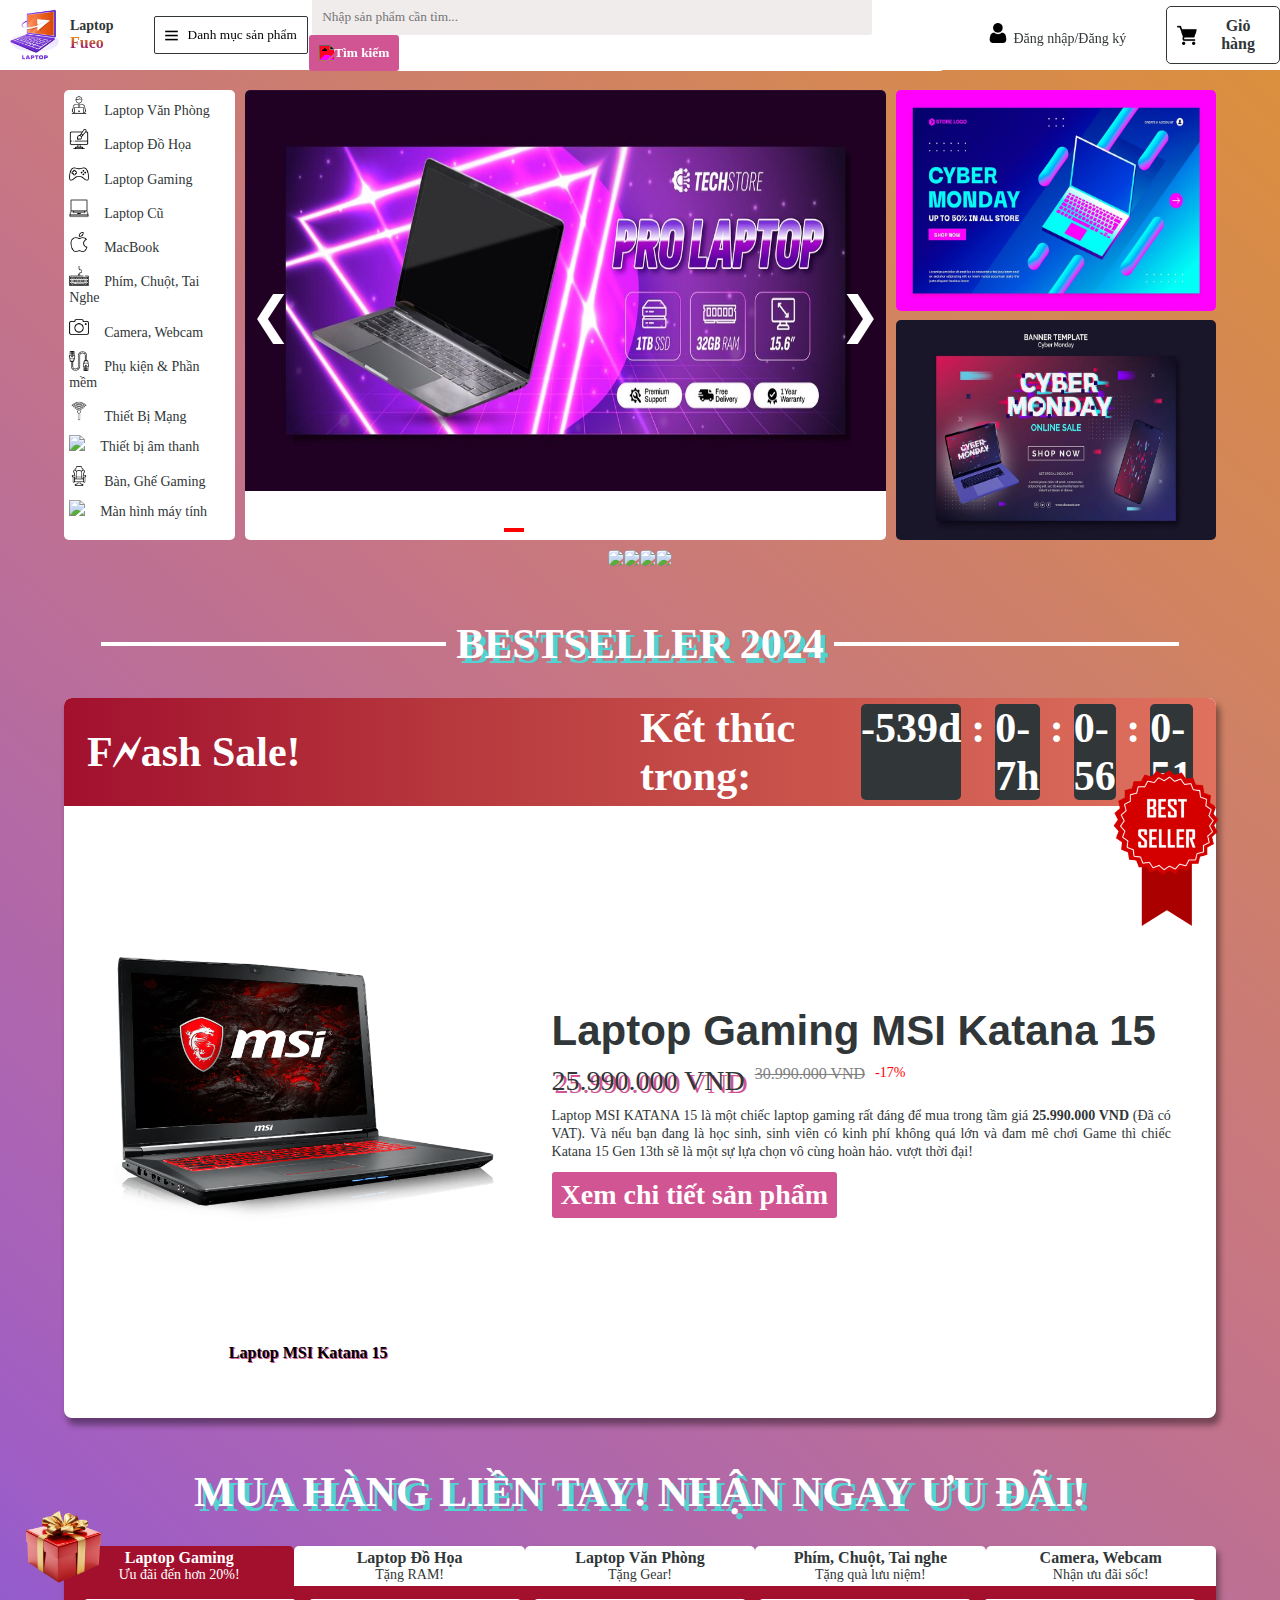
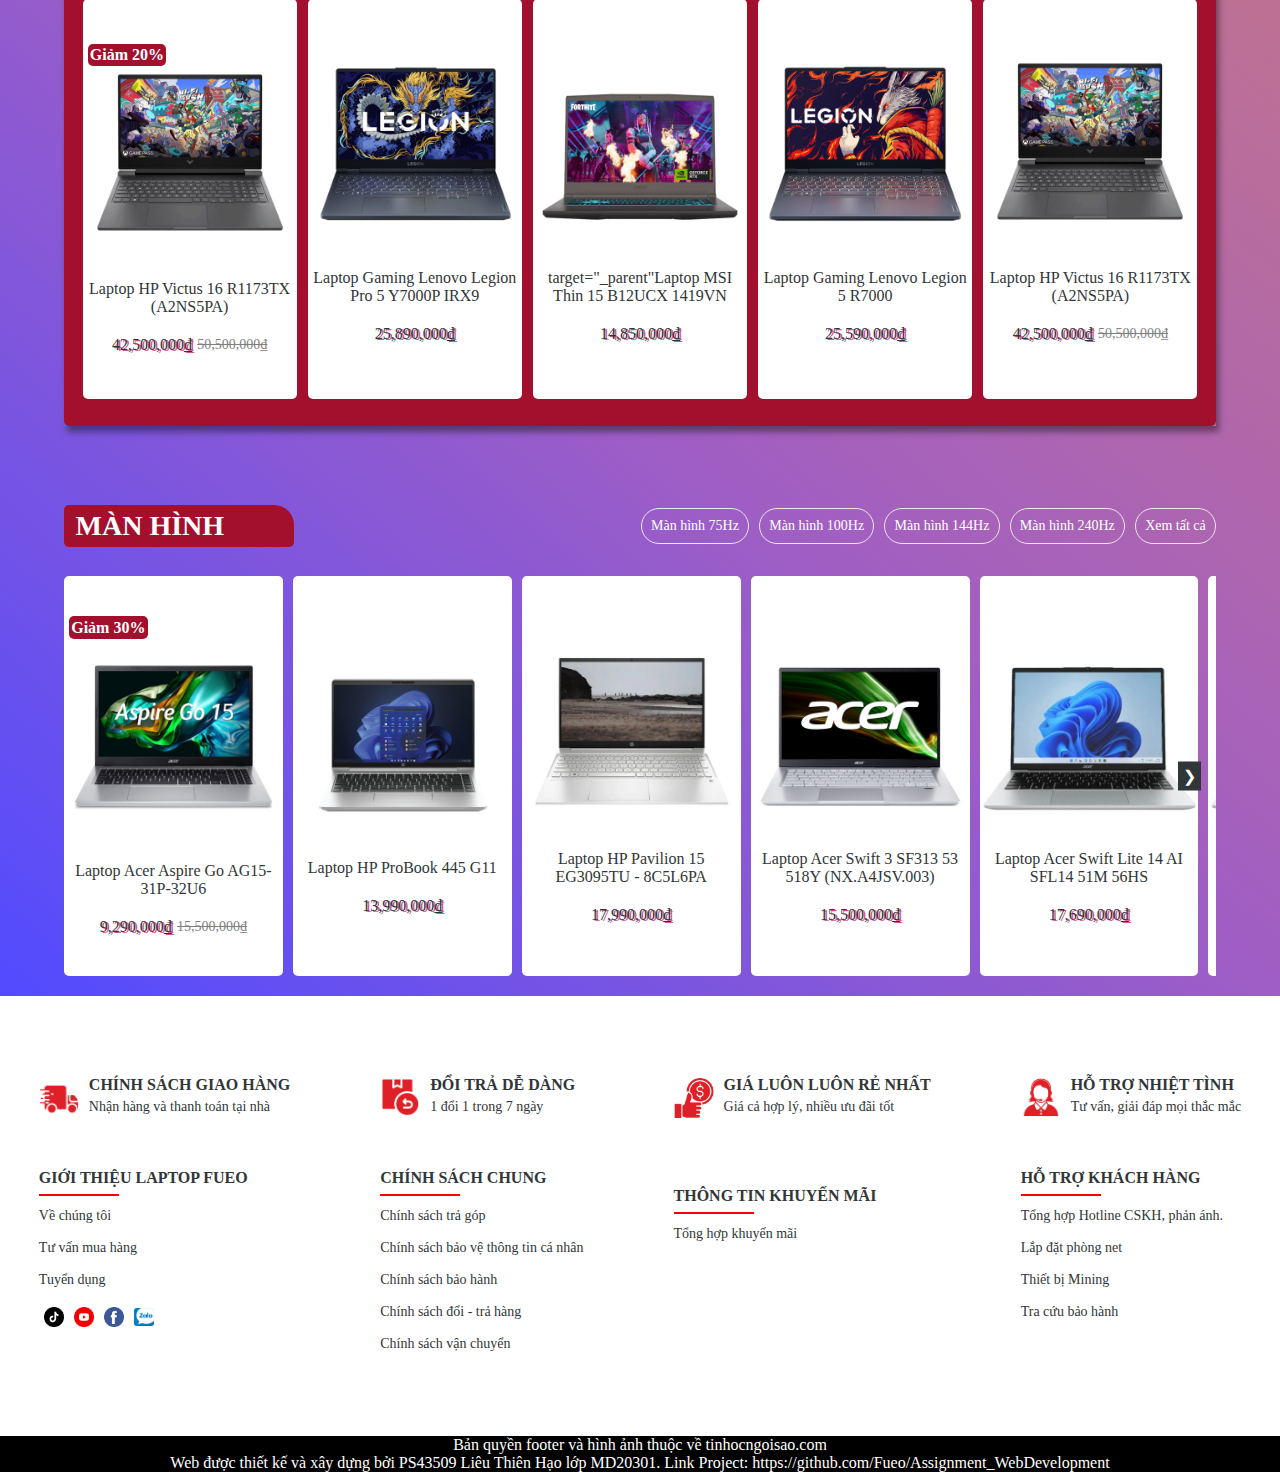
==== commit 3b445198: "update" ====
--- a/index.html
+++ b/index.html
@@ -13,7 +13,7 @@
 </head>
 
 <body>
-    <my-header></my-header>
+    <my-header class="sticky"></my-header>
     <div class="product-container">
         <!-- <div class="navigation-bar">
             <div class="navigate-btn-group">
@@ -136,7 +136,7 @@
                             mê chơi Game thì chiếc Katana 15 Gen 13th sẽ là một sự lựa chọn vô cùng hoàn hảo.
                             vượt thời đại!
                         </p>
-                        <a href="#sanpham"><button class="btn-advertise">Xem chi tiết sản phẩm</button></a>
+                        <a href="detail.html"><button class="btn-advertise">Xem chi tiết sản phẩm</button></a>
                     </div>
                 </div>
                 <img src="img/bestseller.png" class="bestseller-icon">
--- a/css/index.css
+++ b/css/index.css
@@ -3,6 +3,12 @@
     padding: 0;
     font-family: "Roboto", serif;
     box-sizing: border-box;
+}
+
+.sticky {
+    position: sticky;
+    top: 0;
+    z-index: 1;
 }
 
 .product-container {
